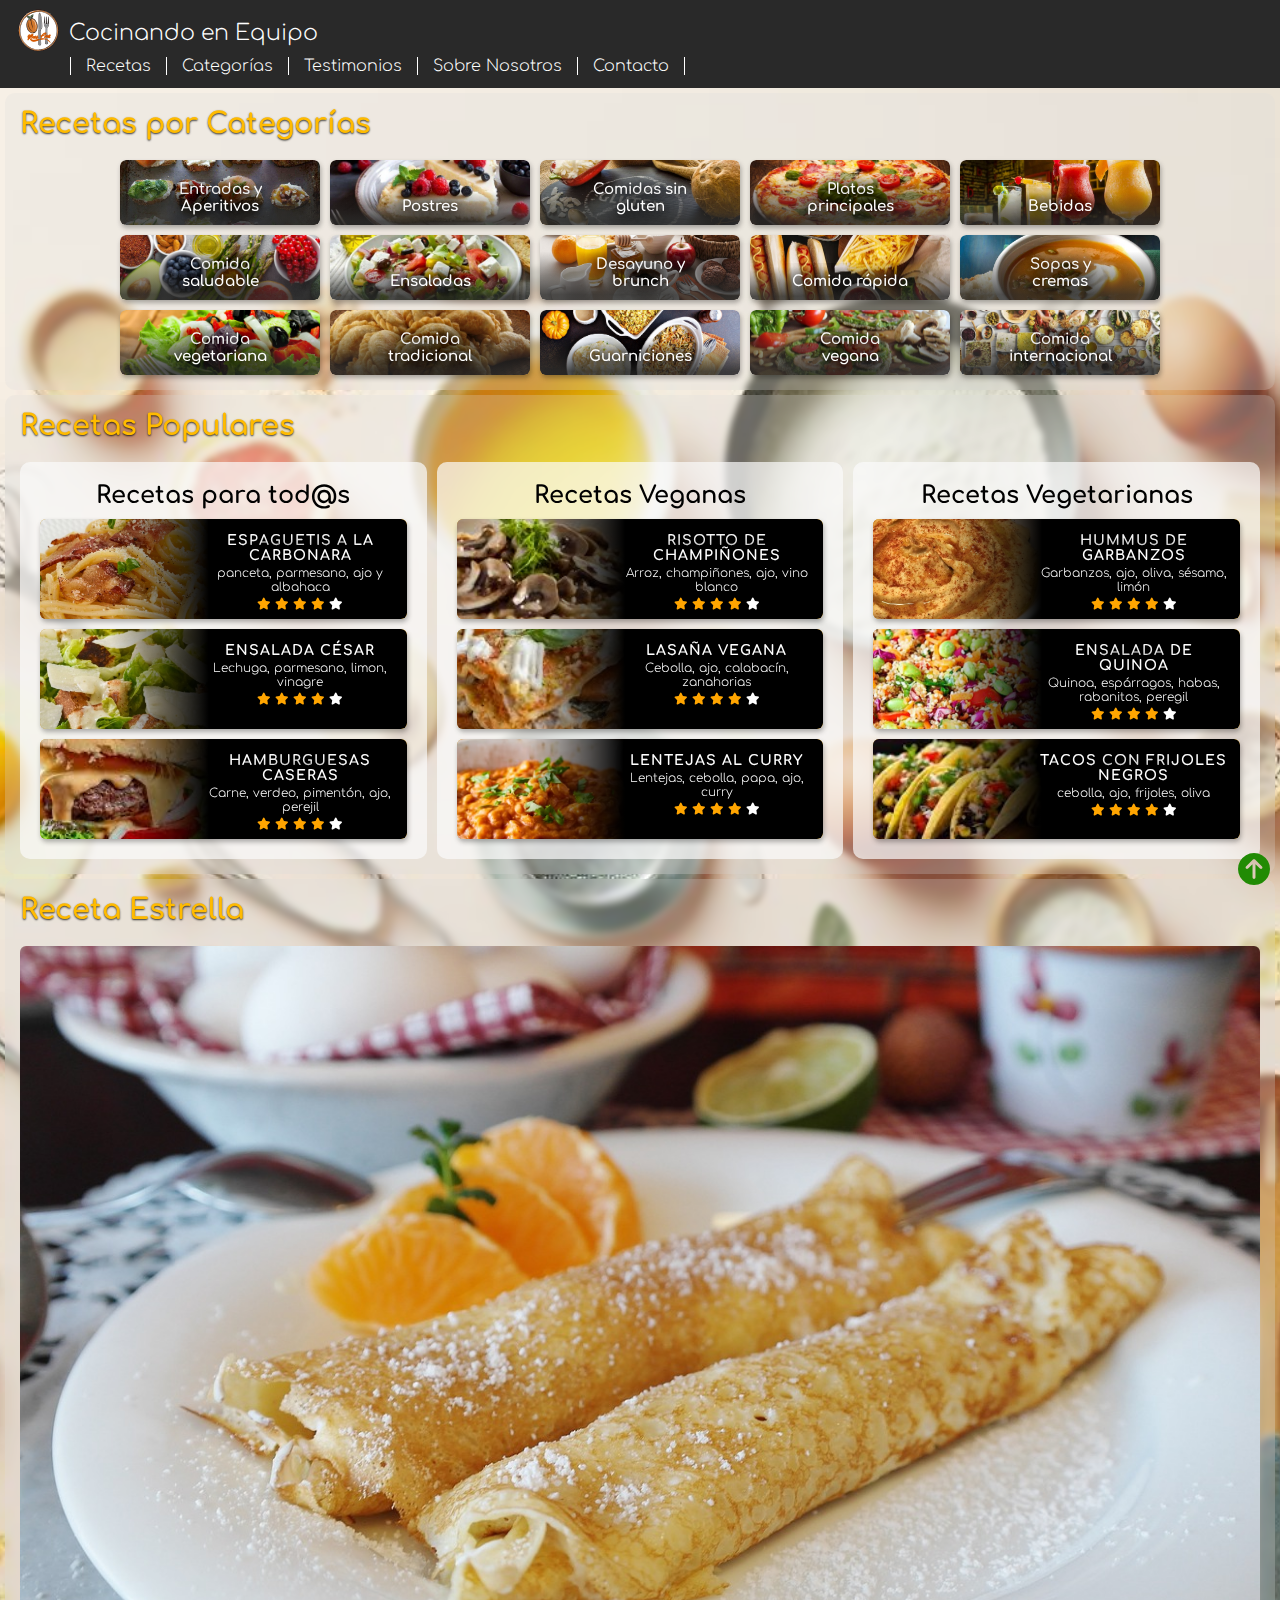
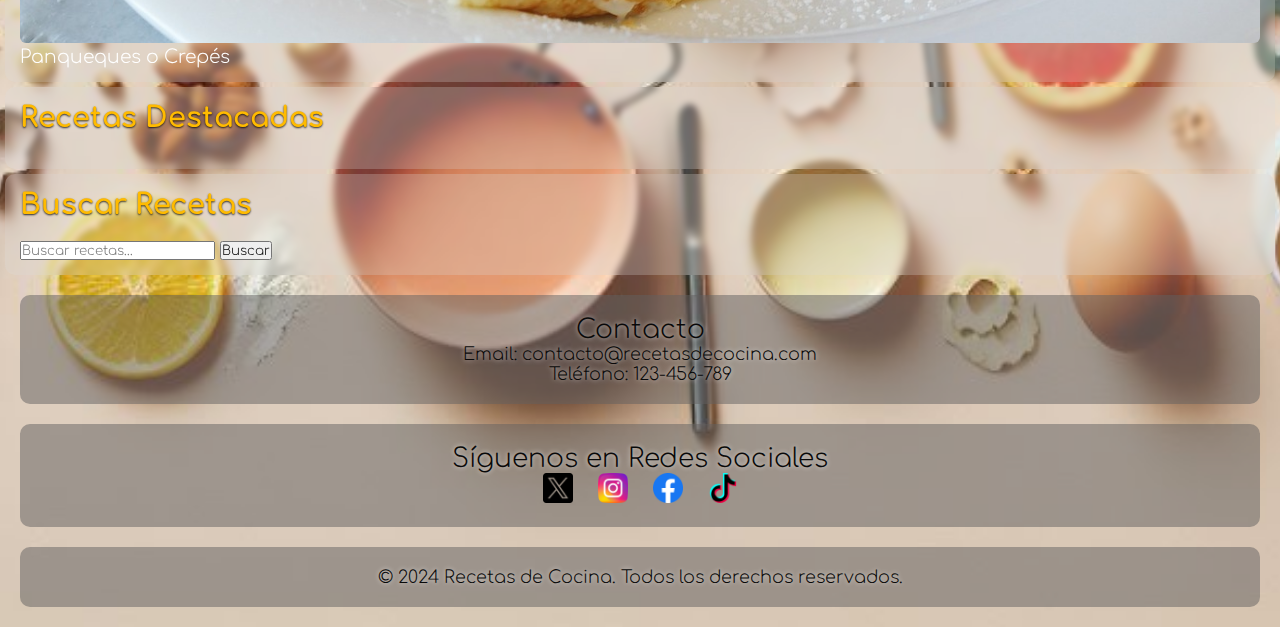
==== index.html @ 2b1ab3b3 "...commit inicial" ====
<!DOCTYPE html>
<html lang="es">
  <head>
    <meta charset="UTF-8" />
    <meta name="viewport" content="width=device-width, initial-scale=1.0" />
    <title>Recetas de Cocina</title>
    <link
      rel="shortcut icon"
      href="static/img/favicon.ico"
      type="image/x-icon"
    />
    <!-- Enlaces a hojas de estilo CSS -->
    <link rel="stylesheet" href="static/css/styles.css" />
    <link
      rel="stylesheet"
      href="https://cdnjs.cloudflare.com/ajax/libs/font-awesome/6.5.1/css/all.min.css"
    />
    <!-- google fonts -->
    <link rel="preconnect" href="https://fonts.googleapis.com" />
    <link rel="preconnect" href="https://fonts.gstatic.com" crossorigin />
    <link
      href="https://fonts.googleapis.com/css2?family=Comfortaa:wght@300..700&display=swap"
      rel="stylesheet"
    />
  </head>

  <body class="estilo-body">
    <div id="subir"></div>
    <header>
      <div class="logo-header">
        <a href="index.html"><img src="static/img/logo00.svg" alt="logo" /></a>
        <h1>Cocinando en Equipo</h1>
      </div>

      <div id="logo-subir">
        <a href="#subir"
          ><i
            class="fa-solid fa-circle-arrow-up fa-beat fa-2xl"
            style="color: #218b04"
          ></i
        ></a>
      </div>

      <nav>
        <input type="checkbox" id="check" />
        <label for="check" class="checkbtn">
          <i class="menu-icon"> <img src="static/img/menu.svg" alt="" /></i>
        </label>
        <ul id="menu-principal">
          <!-- <li><a href="index.html">Inicio</a></li> -->
          <li><a href="index.html#recetas">Recetas</a></li>
          <li><a href="index.html#categorias">Categorías</a></li>
          <li><a href="testimonios.html">Testimonios</a></li>
          <li><a href="quienesomos.html">Sobre Nosotros</a></li>
          <li id="borde-lista-derecha"><a href="contacto.html">Contacto</a></li>
        </ul>
      </nav>
    </header>

    <main>
      <!-- RECETAS por Categorias -->
      <section id="categorias" class="container">
        <h2>Recetas por Categorías</h2>
        <div class="tarjetas-cat">
          <a href="#">
            <div class="tarjeta-cat">
              <img src="static/img/categorias/aperitivos.jpg" alt="" />
              <div class="overlay-cat">
                <h3>Entradas y Aperitivos</h3>
              </div>
            </div>
          </a>

          <a href="#">
            <div class="tarjeta-cat">
              <img
                class="imagen-tarjeta"
                src="static/img/categorias/postres.jpg"
                alt=""
              />
              <div class="overlay-cat">
                <h3>Postres</h3>
              </div>
            </div>
          </a>

          <a href="#">
            <div class="tarjeta-cat">
              <img
                class="imagen-tarjeta"
                src="static/img/categorias/sin-gluten.jpg"
                alt=""
              />
              <div class="overlay-cat">
                <h3>Comidas sin gluten</h3>
              </div>
            </div>
          </a>
          <!-- --- -->
          <a href="#">
            <div class="tarjeta-cat">
              <img
                class="imagen-tarjeta"
                src="static/img/categorias/pizzas.jpeg"
                alt=""
              />
              <div class="overlay-cat">
                <h3>Platos principales</h3>
              </div>
            </div>
          </a>

          <a href="#">
            <div class="tarjeta-cat">
              <img
                class="imagen-tarjeta"
                src="static/img/categorias/bebidas.jpg"
                alt=""
              />
              <div class="overlay-cat">
                <h3>Bebidas</h3>
              </div>
            </div>
          </a>

          <a href="#">
            <div class="tarjeta-cat">
              <img
                class="imagen-tarjeta"
                src="static/img/categorias/comida-saludable.jpg"
                alt=""
              />
              <div class="overlay-cat">
                <h3>Comida saludable</h3>
              </div>
            </div>
          </a>
          <!-- --- -->
          <a href="#">
            <div class="tarjeta-cat">
              <img
                class="imagen-tarjeta"
                src="static/img/categorias/ensaladas.jpg"
                alt=""
              />
              <div class="overlay-cat">
                <h3>Ensaladas</h3>
              </div>
            </div>
          </a>

          <a href="#">
            <div class="tarjeta-cat">
              <img
                class="imagen-tarjeta"
                src="static/img/categorias/desayuno.jpg"
                alt=""
              />
              <div class="overlay-cat">
                <h3>Desayuno y brunch</h3>
              </div>
            </div>
          </a>

          <a href="#">
            <div class="tarjeta-cat">
              <img
                class="imagen-tarjeta"
                src="static/img/categorias/comida-rapida.jpg"
                alt=""
              />
              <div class="overlay-cat">
                <h3>Comida rápida</h3>
              </div>
            </div>
          </a>
          <!-- --- -->
          <a href="#">
            <div class="tarjeta-cat">
              <img
                class="imagen-tarjeta"
                src="static/img/categorias/sopas.jpg"
                alt=""
              />
              <div class="overlay-cat">
                <h3>Sopas y cremas</h3>
              </div>
            </div>
          </a>

          <a href="#">
            <div class="tarjeta-cat">
              <img
                class="imagen-tarjeta"
                src="static/img/categorias/comida-vegetariana.jpg"
                alt=""
              />
              <div class="overlay-cat">
                <h3>Comida vegetariana</h3>
              </div>
            </div>
          </a>

          <a href="#">
            <div class="tarjeta-cat">
              <img
                class="imagen-tarjeta"
                src="static/img/categorias/comida-tradicional.jpg"
                alt=""
              />
              <div class="overlay-cat">
                <h3>Comida tradicional</h3>
              </div>
            </div>
          </a>
          <!-- --- -->
          <a href="#">
            <div class="tarjeta-cat">
              <img
                class="imagen-tarjeta"
                src="static/img/categorias/guarniciones.jpg"
                alt=""
              />
              <div class="overlay-cat">
                <h3>Guarniciones</h3>
              </div>
            </div>
          </a>

          <a href="#">
            <div class="tarjeta-cat">
              <img
                class="imagen-tarjeta"
                src="static/img/categorias/comida-vegana.jpg"
                alt=""
              />
              <div class="overlay-cat">
                <h3>Comida vegana</h3>
              </div>
            </div>
          </a>

          <a href="#">
            <div class="tarjeta-cat">
              <img
                class="imagen-tarjeta"
                src="static/img/categorias/comida-internacional.jpg"
                alt=""
              />
              <div class="overlay-cat">
                <h3>Comida internacional</h3>
              </div>
            </div>
          </a>
          <!-- --- -->
        </div>
      </section>

      <!-- RECETAS Populares -->
      <section id="populares" class="container">
        <h2>Recetas Populares</h2>
        <div class="tarjetas-pop">
          <div class="columna-pop">
            <div class="titulo-pop">Recetas para tod@s</div>
            <div class="tarjeta-pop">
              <a href="#">
                <img src="static/img/populares/carbonara.jpg" alt="" />
                <div class="overlay-pop">
                  <h3>Espaguetis a la carbonara</h3>
                  <p>panceta, parmesano, ajo y albahaca</p>
                  <div>
                    <span class="fa fa-star checked"></span>
                    <span class="fa fa-star checked"></span>
                    <span class="fa fa-star checked"></span>
                    <span class="fa fa-star checked"></span>
                    <span class="fa fa-star"></span>
                  </div>
                </div>
              </a>
            </div>
            <div class="tarjeta-pop">
              <a href="#">
                <img src="static/img/populares/ensalada-cesar.jpg" alt="" />
                <div class="overlay-pop">
                  <h3>Ensalada César</h3>
                  <p>Lechuga, parmesano, limon, vinagre</p>
                  <div>
                    <span class="fa fa-star checked"></span>
                    <span class="fa fa-star checked"></span>
                    <span class="fa fa-star checked"></span>
                    <span class="fa fa-star checked"></span>
                    <span class="fa fa-star"></span>
                  </div>
                </div>
              </a>
            </div>
            <div class="tarjeta-pop">
              <a href="#">
                <img src="static/img/populares/hamburguesa-casera.jpg" alt="" />
                <div class="overlay-pop">
                  <h3>Hamburguesas caseras</h3>
                  <p>Carne, verdeo, pimentón, ajo, perejil</p>
                  <div>
                    <span class="fa fa-star checked"></span>
                    <span class="fa fa-star checked"></span>
                    <span class="fa fa-star checked"></span>
                    <span class="fa fa-star checked"></span>
                    <span class="fa fa-star"></span>
                  </div>
                </div>
              </a>
            </div>
          </div>
          <div class="columna-pop">
            <div class="titulo-pop">Recetas Veganas</div>
            <div class="tarjeta-pop">
              <a href="#">
                <img src="static/img/populares/rissoto.jpg" alt="" />
                <div class="overlay-pop">
                  <h3>Risotto de Champiñones</h3>
                  <p>Arroz, champiñones, ajo, vino blanco</p>
                  <div>
                    <span class="fa fa-star checked"></span>
                    <span class="fa fa-star checked"></span>
                    <span class="fa fa-star checked"></span>
                    <span class="fa fa-star checked"></span>
                    <span class="fa fa-star"></span>
                  </div>
                </div>
              </a>
            </div>
            <div class="tarjeta-pop">
              <a href="#">
                <img src="static/img/populares/lasagna.jpg" alt="" />
                <div class="overlay-pop">
                  <h3>Lasaña Vegana</h3>
                  <p>Cebolla, ajo, calabacín, zanahorias</p>
                  <div>
                    <span class="fa fa-star checked"></span>
                    <span class="fa fa-star checked"></span>
                    <span class="fa fa-star checked"></span>
                    <span class="fa fa-star checked"></span>
                    <span class="fa fa-star"></span>
                  </div>
                </div>
              </a>
            </div>
            <div class="tarjeta-pop">
              <a href="#">
                <img src="static/img/populares/curry.avif" alt="" />
                <div class="overlay-pop">
                  <h3>Lentejas al Curry</h3>
                  <p>Lentejas, cebolla, papa, ajo, curry</p>
                  <div>
                    <span class="fa fa-star checked"></span>
                    <span class="fa fa-star checked"></span>
                    <span class="fa fa-star checked"></span>
                    <span class="fa fa-star checked"></span>
                    <span class="fa fa-star"></span>
                  </div>
                </div>
              </a>
            </div>
          </div>

          <div class="columna-pop">
            <div class="titulo-pop">Recetas Vegetarianas</div>
            <div class="tarjeta-pop">
              <a href="#">
                <img src="static/img/populares/hummus.jpg" alt="" />
                <div class="overlay-pop">
                  <h3>Hummus de garbanzos</h3>
                  <p>Garbanzos, ajo, oliva, sésamo, limón</p>
                  <div>
                    <span class="fa fa-star checked"></span>
                    <span class="fa fa-star checked"></span>
                    <span class="fa fa-star checked"></span>
                    <span class="fa fa-star checked"></span>
                    <span class="fa fa-star"></span>
                  </div>
                </div>
              </a>
            </div>
            <div class="tarjeta-pop">
              <a href="#">
                <img src="static/img/populares/ensalada-quinoa.jpg" alt="" />
                <div class="overlay-pop">
                  <h3>Ensalada de Quinoa</h3>
                  <p>Quinoa, espárragos, habas, rabanitos, peregil</p>
                  <div>
                    <span class="fa fa-star checked"></span>
                    <span class="fa fa-star checked"></span>
                    <span class="fa fa-star checked"></span>
                    <span class="fa fa-star checked"></span>
                    <span class="fa fa-star"></span>
                  </div>
                </div>
              </a>
            </div>
            <div class="tarjeta-pop">
              <a href="#">
                <img src="static/img/populares/tacos.jpg" alt="" />
                <div class="overlay-pop">
                  <h3>Tacos con frijoles negros</h3>
                  <p>cebolla, ajo, frijoles, oliva</p>
                  <div>
                    <span class="fa fa-star checked"></span>
                    <span class="fa fa-star checked"></span>
                    <span class="fa fa-star checked"></span>
                    <span class="fa fa-star checked"></span>
                    <span class="fa fa-star"></span>
                  </div>
                </div>
              </a>
            </div>
          </div>
        </div>
      </section>

      <!-- RECETA Estrella -->
      <section id="estrella" class="container">
        <h2>Receta Estrella</h2>
        <div id="receta-estrella">
          <a href="descripcion-recetas/Receta-estrella.html">
            <div class="tarjeta-est">
              <img src="static/img/estrella/panqueques.jpg" alt="" />
              <div class="overlay">
                <h3 class="texto-tarjeta">Panqueques o Crepés</h3>
              </div>
            </div>
          </a>
          <!-- Aquí va la receta estrella -->
        </div>
      </section>

      <!-- RECETA Destacada -->
      <section id="destacadas" class="container">
        <h2>Recetas Destacadas</h2>
        <div id="recetas-destacadas">
          <!-- Aquí irían las recetas destacadas -->
        </div>
      </section>

      <!-- Buscador -->
      <section id="buscar-recetas" class="container">
        <!-- <section id="buscar-recetas"> -->
        <h2>Buscar Recetas</h2>
        <!-- Formulario de búsqueda -->
        <form action="buscar.php" method="GET" class="buscar-formulario">
          <input type="text" name="q" placeholder="Buscar recetas..." />
          <button type="submit">Buscar</button>
        </form>
      </section>
    </main>

    <footer>
      <section class="grid-footer section-footer">
        <div class="grid-item contacto">
          <h2>Contacto</h2>
          <p>Email: contacto@recetasdecocina.com</p>
          <p>Teléfono: 123-456-789</p>
        </div>

        <div class="grid-item redes-sociales">
          <h2>Síguenos en Redes Sociales</h2>
          <!-- Enlaces a redes sociales -->
          <a href="#"
            ><img src="static/img/iconSN/twitter.png" alt="Twitter"
          /></a>
          <a href="#"
            ><img src="static/img/iconSN/instagram.png" alt="Instagram"
          /></a>
          <a href="#"
            ><img src="static/img/iconSN/facebook.png" alt="Facebook"
          /></a>
          <a href="#"
            ><img src="static/img/iconSN/tik-tok.png" alt="TikTok"
          /></a>
        </div>
        <div class="grid-item derechos">
          <p>&copy; 2024 Recetas de Cocina. Todos los derechos reservados.</p>
        </div>
      </section>
    </footer>
  </body>
</html>
---- static/css/styles.css ----
/* Definicion de colores comunes */
:root {
  --primary-color: #000000;
  --secondary-color: #ffffff;
  --bg-color: #3b3b3b;
  --header-bg: #292929;
  --footer-bg: #e7a412;
  --menu-bg: #d39613;
  --menu-bg2: #cc992c;

  --third-color: #db4648;
  --third-bis-color: #db4648f2;
  --bg-input-color: #4f31572c;

  --tarjeta-radius: 6px;
}

/* Valores por defecto */
* {
  margin: 0;
  padding: 0;
  box-sizing: border-box;
  text-decoration: none;
  text-decoration: none;
  list-style-type: none;
  list-style: none;

  font-family: "Comfortaa", sans-serif;
  font-optical-sizing: auto;
  font-weight: 200;
  font-style: normal;
}

/* Estilos generales */
.estilo-body {
  /* font-family: Arial, sans-serif; */
  background-image: url("../img/fondo1.jpg");
  /* Ruta a tu imagen de fondo */
  background-position: center;
  /* Centra la imagen */
  background-repeat: no-repeat;
  /* Evita que la imagen se repita */
  background-size: cover;
  /* Ajusta la imagen al tamaño de la ventana del navegador */
}

/* #subir {
  z-index: -999;
  height: 10px;
} */

/* ---------- Header ---------- */
header {
  z-index: 999;
  position: sticky;
  top: 0;
  color: var(--secondary-color);
  background-color: var(--header-bg);
  /* display: flex; */
  justify-content: space-between;
  align-items: center;
  padding: 0.5rem 1rem;
}

#logo-subir a i {
  position: fixed;
  bottom: 30px;
  right: 10px;
  color: #647061;
}

header h1 {
  /* font-size: 3vw; */
  font-size: min(max(16px, 4vw), 22px);
}
/* contenedor de logo */
.logo-header {
  display: flex;
  align-items: center;
}

/* imagen de logo */
.logo-header img {
  width: 45px;
  margin-right: 8px;
}

#logo-subir {
  display: flex;
  justify-content: right;
  z-index: 99;
  position: fixed;
  /* top, left, right, están puestos acá para que funcione el flexbox con fixed */
  top: 35px;
  left: 0;
  right: 40px;
}

/* ---------- Menu ---------- */
/* lista de menu */
nav ul {
  display: flex;
  align-items: center;
  margin-left: 3.4rem;
  margin-bottom: 0.3rem;
}

/* elementos de menu */
nav li {
  color: var(--secondary-color);
  padding: 0 15px;
  border-left: 1px solid var(--secondary-color);
}

nav li:last-child {
  border-right: 1px solid var(--secondary-color);
}

nav li:hover {
  background-color: var(--menu-bg2);
}

/* links de menu */
nav a {
  text-transform: capitalize;
  color: var(--secondary-color);
}

/* icono de menu */
.menu-icon img {
  width: 35px;
}

/* icono hamburguesa oculto por defecto */
.menu-icon,
#check {
  display: none;
}

/* --------------- container --------------- */
.container {
  background-color: rgba(220, 220, 220, 0.26);
  /* background-color: rgba(184, 47, 47, 0.6); */
  margin: 5px 5px 0px;
  padding: 15px 15px;
  border-radius: 10px;
  backdrop-filter: blur(3px);
}

.container h2 {
  color: rgb(255, 187, 0);
  font-weight: 700;
  font-size: 1.8rem;
  text-shadow: 0 1px 2px rgba(0, 0, 0, 0.8);
  padding-bottom: 20px;
}

/* --------------- Categorias --------------- */
.tarjetas-cat {
  display: flex;
  flex-wrap: wrap;
  justify-content: space-around;
  justify-content: center;
  color: #ffffff;
  gap: 10px;
}

.tarjetas-cat a {
  color: #ffffff;
}

.tarjeta-cat {
  width: 200px;
  height: 65px;
  border-radius: var(--tarjeta-radius);
  position: relative;
  overflow: hidden;
  box-shadow: 1px 3px 5px rgba(0, 0, 0, 0.3);
}

.tarjeta-cat:hover img {
  transform: scale(1.1);
}

.tarjeta-cat img {
  width: 220%;
  height: auto;
  max-width: 100%;
  max-height: 100%;
  scale: 1;
  border-radius: var(--tarjeta-radius);
  object-fit: cover;
  transition: all 0.3s;
}

.overlay-cat {
  width: 100%;
  opacity: 1;
  background: linear-gradient(transparent 10%, rgba(43, 43, 42, 0.822) 90%);
  border-radius: var(--tarjeta-radius);
  position: absolute;
  left: 0;
  bottom: 0px;
  overflow: hidden;
  display: flex;
  align-items: center;
  justify-content: center;
  flex-direction: column;
  padding: 10px 40px;
  text-align: center;
}

.overlay-cat h3 {
  font-weight: 600;
  font-size: 15px;
  text-shadow: 0 0 10px #000, 0 0 15px #000, /* 0 0 20px #000, */ 0 0 25px #000;
}

/* -------- Tarjetas de Recetas Populares-------- */
.tarjetas-pop {
  display: grid;
  grid-template-columns: repeat(auto-fill, minmax(360px, 1fr));
  color: #ffffff;
  gap: 10px;
}

.tarjetas-pop a {
  color: #ffffff;
}

.columna-pop {
  width: 100%;
  background-color: #ffffff99;
  border-radius: 10px;
  padding: 20px;
  display: flex;
  align-items: center;
  justify-content: flex-start;
  flex-direction: column;
  gap: 10px;
  backdrop-filter: blur(7px);
}

.titulo-pop {
  font-size: 1.5rem;
  font-weight: 900;
  color: #000;
}

.tarjeta-pop {
  background-color: #cc992c;
  width: 100%;
  height: 100px;
  border-radius: var(--tarjeta-radius);
  position: relative;
  overflow: hidden;
  box-shadow: 1px 3px 5px rgba(0, 0, 0, 0.3);
}

.tarjeta-pop:hover img {
  transform: scale(1.1);
}

.tarjeta-pop img {
  margin-left: -30%;
  width: 220%;
  height: auto;
  max-width: 100%;
  max-height: 100%;
  scale: 1;
  border-radius: var(--tarjeta-radius);
  object-fit: cover;
  transition: all 0.3s;
}

.overlay-pop .checked {
  color: orange;
}

.overlay-pop {
  height: 100%;
  width: 90%;
  background: linear-gradient(90deg, transparent 10%, rgb(0, 0, 0) 40%);
  border-radius: var(--tarjeta-radius);
  position: absolute;
  right: 0;
  bottom: 0px;
  overflow: hidden;
  display: flex;
  align-items: center;
  justify-content: flex-start;
  flex-direction: column;
  padding: 4% 3% 1% 35%;
  text-align: center;
  font-size: 12px;
  gap: 3px;
}

.overlay-pop h3 {
  text-transform: uppercase;
  font-weight: 700;
  font-size: 14px;
  letter-spacing: 1px;
  text-shadow: 0 0 10px #000, 0 0 15px #000, /* 0 0 20px #000, */ 0 0 25px #000;
}

/* ---------- Receta estrella ----------- */
.tarjeta-est img {
  /* margin-left: -30%; */
  /* width: 250px; */
  width: 220%;
  /* height: 200px; */
  height: auto;
  max-width: 100%;
  /* Evita que la imagen se extienda más allá de su tamaño original */
  max-height: 100%;
  /* Evita que la imagen se extienda más allá de su tamaño original */
  /* scale: 1.3; */
  border-radius: var(--tarjeta-radius);
  object-fit: cover;
  transition: all 0.3s;
}

/* ------------------------------ */

main {
  padding: 0px;
}

main h2 {
  color: yellow;
  /* Relleno amarillo */
  text-shadow: -1px -1px 0 black, 1px -1px 0 black, -1px 1px 0 black,
    1px 1px 0 black;
  /* Contorno negro */
}

.recetas-categorias ul li a:hover {
  background-color: #fbb6b6;
  /* Fondo rosado claro al pasar el mouse */
  color: #646363;
  /* Color de texto gris oscuro al pasar el mouse */
}

/* FOOTER CON GRID E ICONOS SN */
footer {
  color: #333;
  /* Color de texto */
  padding: 20px;
  text-align: center;
  font-family: "Roboto", sans-serif;
  /* Fuente Roboto */
}
/* Footer con CSS Grid */
footer {
  color: #333;
  padding: 20px;
  text-align: center;
  font-family: "Roboto", sans-serif;
  /* Fuente Roboto */
  display: grid;
  grid-template-columns: repeat(12, 1fr);
  /* 12 columnas de tamaño igual */
  gap: 20px;
  /* Espacio entre las secciones */
}
/* Estilos para las secciones del footer */
.section-footer {
  grid-column: 1 / -1;
  /* Ocupa todas las columnas disponibles */
  display: grid;
  grid-template-columns: 1fr;
  gap: 20px;
  /* Espacio entre las secciones */
}

.contacto,
.redes-sociales,
.derechos {
  padding: 20px;
  border-radius: 10px;
  background-color: rgba(97, 95, 95, 0.5);
  /* Fondo gris semi-transparente */
  color: white;
  /* Color del texto blanco */
  text-shadow: 0 0 5px rgba(255, 255, 255, 0.7);
  /* Efecto de brillo */
}

.contacto h2,
.redes-sociales h2,
.derechos h2 {
  margin-top: 0;
  /* Eliminar margen superior */
}

.contacto,
.redes-sociales,
.derechos {
  font-size: 1.1em;
  /* Ajusta el tamaño del texto según tus preferencias */
  color: rgb(9, 9, 9);
  /* Color del texto blanco */
  font-weight: bold;
}

.redes-sociales a {
  display: inline-block;
  margin: 0 5px;
  /* Espacio entre enlaces */
  color: #020202;
}

.redes-sociales a:hover {
  color: #ef3311;
  /* Cambiar color al pasar el mouse */
}
/* Redefinir el tamaño de los iconos de redes sociales */
.redes-sociales a img {
  width: 30px; /* Ajusta el ancho de los iconos */
  height: auto; /* Mantiene la proporción de aspecto */
}

/* Centrar los iconos de redes sociales */
.redes-sociales {
  justify-content: center; /* Centra horizontalmente */
}

/* Eliminar el espacio entre los iconos de redes sociales */
.redes-sociales a {
  margin: 0 10px; /* Reduce el espacio horizontal entre los iconos */
}

#sobre-nosotros,
#contacto,
#redes-sociales {
  padding: 20px;
  margin-bottom: 20px;
  border-radius: 10px;
  /* Bordes redondeados */
  background-color: rgba(97, 95, 95, 0.5);
  /* Fondo gris semi-transparente */
  color: white;
  /* Color del texto blanco */
  text-shadow: 0 0 5px rgba(255, 255, 255, 0.7);
  /* Efecto de brillo */
}

#sobre-nosotros h2,
#contacto h2,
#redes-sociales h2 {
  margin-top: 0;
  /* Eliminar margen superior */
}

#sobre-nosotros {
  font-size: 1.1em;
  /* Ajusta el tamaño del texto según tus preferencias */
  color: rgb(9, 9, 9);
  /* Color del texto blanco */
  font-weight: bold;
}

#redes-sociales a {
  display: inline-block;
  margin: 0 5px;
  /* Espacio entre enlaces */
  color: #020202;
}

#redes-sociales a:hover {
  color: #ef3311;
  /* Cambiar color al pasar el mouse */
}

#derechos {
  font-size: 0.9em;
  /* Ajusta el tamaño del texto según tus preferencias */
  color: rgb(14, 13, 7);
  /* Color del texto blanco */
  font-weight: bold;
  font-family: "Nunito", sans-serif;
  /* Usando Nunito como la fuente principal */
}

/* Estilos CSS para la galería de testimonios */
.testimonial {
  display: flex;
  align-items: center;
  margin-bottom: 20px;
}

.testimonial img {
  width: 130px;
  height: 130px;
  border-radius: 50%;
  margin-right: 20px;
  border: 2px solid black;
  /* Añade un borde negro fino */
}

.testimonial p {
  font-size: 16px;
  line-height: 1.5;
  max-width: 400px;
  /* Ancho máximo del párrafo */
  margin: 0;
  /* Eliminar los márgenes predeterminados */
  padding: 10px;
  /* Agregar espacio interno */
  background-color: #f9f9f9;
  /* Color de fondo para resaltar */
  border-radius: 10px;
  /* Bordes redondeados */
}

/* Estilos para el formulario de contacto con clases */
.form-name input[type="text"] {
  position: absolute;
  top: 225px;
  right: 709px;
  width: 350px;
}

.form-email input[type="email"] {
  position: absolute;
  top: 250px;
  right: 709px;
  width: 350px;
}

.form-message textarea {
  /* Corregido a .form-message textarea */
  position: absolute;
  top: 275px;
  right: 709px;
  width: 350px;
}

.form-motivo select {
  position: absolute;
  top: 348px;
  right: 709px;
  width: 350px;
}

.form-button input[type="submit"],
.form-button button[type="button"] {
  background-color: #ffffff;
  /* Fondo blanco */
  border: 1px solid #000000;
  /* Borde negro */
  border-radius: 5px;
  /* Bordes redondeados */
  padding: 10px 20px;
  /* Espaciado interno */
  box-shadow: 2px 2px 5px rgba(0, 0, 0, 0.3);
  /* Sombra para el efecto relieve */
  cursor: pointer;
  /* Cambia el cursor al pasar por encima */
  font-weight: bold;
  /* Texto en negrita */
  color: #000000;
  /* Color del texto */
  transition: all 0.3s ease;
  /* Transición suave */
}

/* Estilos para el hover (cuando el cursor pasa por encima) */
.form-button input[type="submit"]:hover,
.form-button button[type="button"]:hover {
  background-color: #f2f2f2;
  /* Cambia el fondo a un tono más claro */
}

#contactForm {
}

.datos-form {
}

.mensaje-form {
}

.select-form {
}

.check-form {
}

.btn {
}

/* ---------------------------------- */
/* Responsive tablet                  */
/* ---------------------------------- */
@media (max-width: 768px) {
  /* ---------- Header ---------- */
  header {
    /* z-index: 999; */
    /* background-color: var(--header-bg); */
    /* color: var(--primary-color); */
    /* background-color: orange; */
    display: flex;
    justify-content: space-between;
    align-items: center;
    padding: 0.5rem 1rem;
  }

  /* checkbox menu */
  .checkbtn {
    display: block;
  }

  /* icono hamburguesa */
  .menu-icon {
    display: block;
    /* position: fixed; */
    /* top: 20px;
        right: 20px; */
    cursor: pointer;
  }

  /* ---------- Menu ---------- */
  /* contenedor de menu */
  nav ul {
    z-index: 999;
    display: block;
    position: fixed;
    /* top: -50%; */
    left: 100%;
    background: var(--header-bg);
    width: 100%;
    /* height: 100vh; */
    right: 100px;
    margin-left: 0;
  }

  /* elementos de menu */
  nav li:hover {
    background-color: var(--menu-bg2);
  }

  nav li:hover a {
    color: var(--primary-color);
  }

  nav ul li {
    padding: 1.5rem;
    display: flex;
    justify-content: center;
    margin: 0;
    border: 0;
  }

  nav ul li:last-child {
    border: 0;
  }

  /* links de menu */
  nav a {
    color: var(--secondary-color);
  }

  /* transicion de menu */
  #check:checked ~ ul {
    top: 65px;
    left: 0;
    transition: all 0.25s;
  }

  /* ---------- Footer ---------- */
}

/* ---------------------------------- */
/* Responsive Celular                 */
/* ---------------------------------- */
@media (max-width: 480px) {
  /* ---------- Header ---------- */
  header {
    /* z-index: 999; */
    /* background-color: red; */
    /* color: var(--primary-color); */
    display: flex;
    justify-content: space-between;
    align-items: center;
    padding: 0.5rem 1rem;
    /* font-size: 0.8rem; */
  }

  /* checkbox menu */
  .checkbtn {
    display: block;
  }

  /* icono hamburguesa */
  .menu-icon {
    display: block;
    /* position: fixed; */
    /* top: 20px;
        right: 20px; */
    cursor: pointer;
  }

  /* ---------- Menu ---------- */
  /* contenedor de menu */
  nav ul {
    z-index: 999;
    display: block;
    position: fixed;
    /* top: -50%; */
    left: 100%;
    background: var(--header-bg);
    width: 100%;
    /* height: 100vh; */
    right: 100px;
    margin-left: 0;
  }

  /* elementos de menu */
  /* nav li:hover {
    background-color: var(--menu-bg2);
  } */

  nav li:hover a {
    color: var(--primary-color);
  }

  nav ul li {
    padding: 1.5rem;
    display: flex;
    justify-content: center;
    margin: 0;
    border: 0;
  }

  nav ul li:last-child {
    border: 0;
  }

  /* links de menu */
  nav a {
    color: var(--secondary-color);
  }

  /* transicion de menu */
  #check:checked ~ ul {
    top: 65px;
    left: 0;
    transition: all 0.25s;
  }

  .container {
    /* background-color: rgba(220, 220, 220, 0.26); */
    /* background-color: rgba(184, 47, 47, 0.6); */
    background-color: transparent;
    margin: 0px auto 15px;
    padding: 10px 10px;
    backdrop-filter: none;
  }

  /* tarjeta */
  .tarjeta-cat {
    width: 100px;
    height: 65px;
    /* border-radius: 2px; */
    /* border-radius: var(--tarjeta-radius);
  position: relative;
  overflow: hidden;
  box-shadow: 1px 3px 5px rgba(0, 0, 0, 0.3); */
  }
  .overlay-cat h3 {
    font-size: 0.85rem;
  }

  /* ---------- Footer ---------- */
}
/* ---------------------------------------- */

.texto-tarjeta {
  color: #fff !important;
}

.estilo-body-recetas {
  font-family: Arial, sans-serif;
  background-image: url("../img/fondo1.jpg");
  /* Ruta a tu imagen de fondo */
  background-position: center;
  /* Centra la imagen */
  background-repeat: no-repeat;
  /* Evita que la imagen se repita */
  background-size: cover;
  /* Ajusta la imagen al tamaño de la ventana del navegador */
}

#mas-informacion {
  display: flex;
  justify-content: center;
  align-content: center;
}
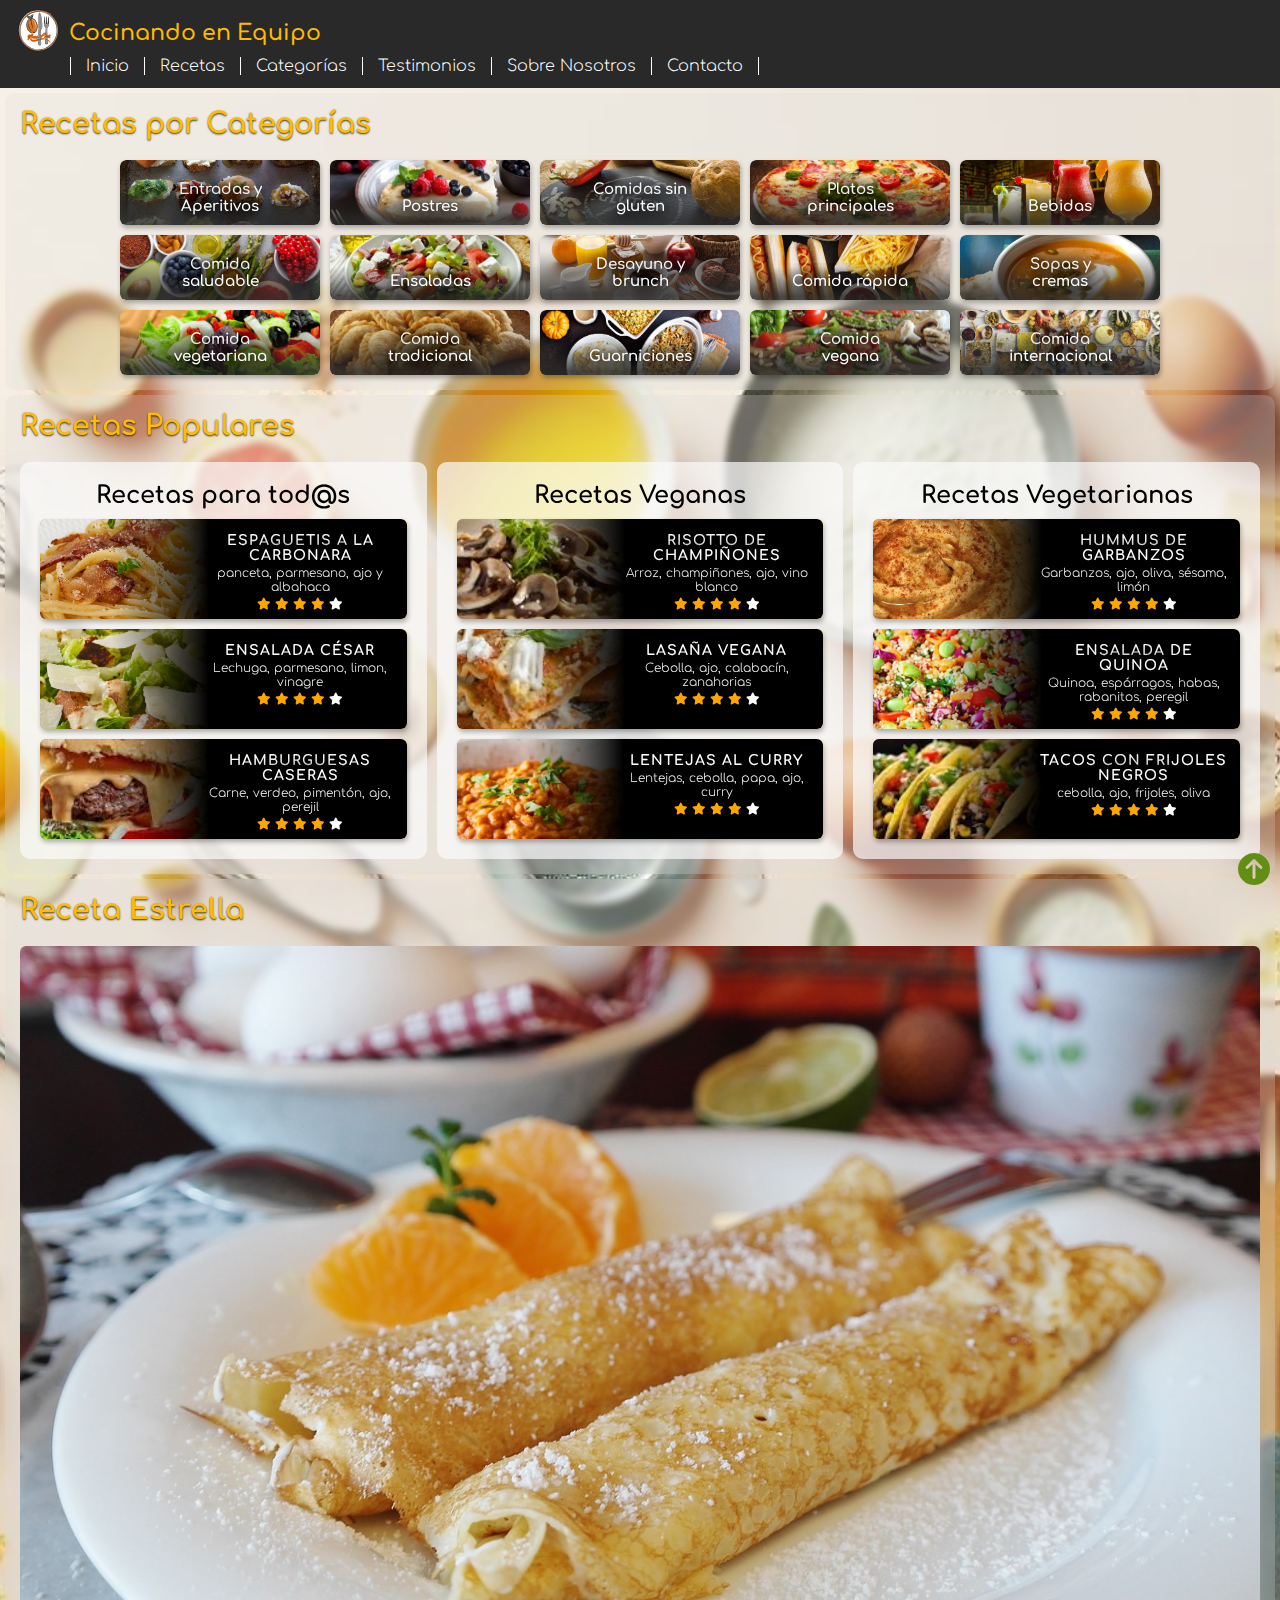
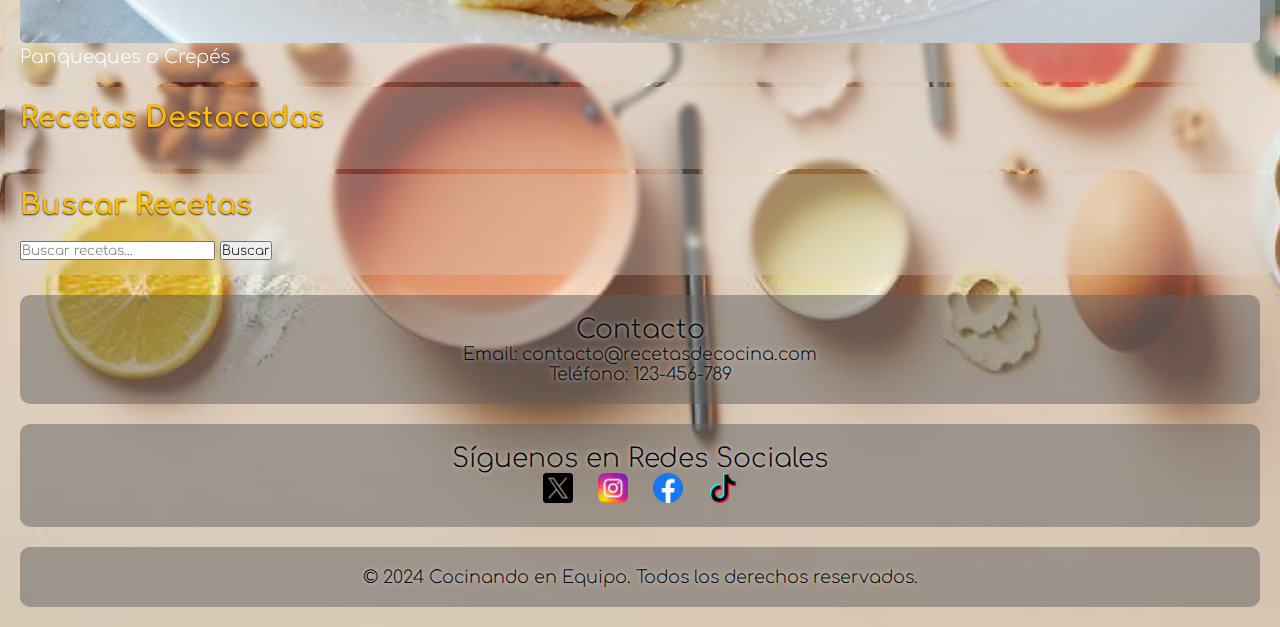
==== commit a2a31046: "ajustar detalles en estilos" ====
--- a/index.html
+++ b/index.html
@@ -34,10 +34,7 @@
 
       <div id="logo-subir">
         <a href="#subir"
-          ><i
-            class="fa-solid fa-circle-arrow-up fa-beat fa-2xl"
-            style="color: #218b04"
-          ></i
+          ><i class="fa-solid fa-circle-arrow-up fa-beat fa-2xl"></i
         ></a>
       </div>
 
@@ -47,7 +44,7 @@
           <i class="menu-icon"> <img src="static/img/menu.svg" alt="" /></i>
         </label>
         <ul id="menu-principal">
-          <!-- <li><a href="index.html">Inicio</a></li> -->
+          <li><a href="index.html">Inicio</a></li>
           <li><a href="index.html#recetas">Recetas</a></li>
           <li><a href="index.html#categorias">Categorías</a></li>
           <li><a href="testimonios.html">Testimonios</a></li>
@@ -70,7 +67,6 @@
               </div>
             </div>
           </a>
-
           <a href="#">
             <div class="tarjeta-cat">
               <img
@@ -83,7 +79,6 @@
               </div>
             </div>
           </a>
-
           <a href="#">
             <div class="tarjeta-cat">
               <img
@@ -96,7 +91,6 @@
               </div>
             </div>
           </a>
-          <!-- --- -->
           <a href="#">
             <div class="tarjeta-cat">
               <img
@@ -109,7 +103,6 @@
               </div>
             </div>
           </a>
-
           <a href="#">
             <div class="tarjeta-cat">
               <img
@@ -122,7 +115,6 @@
               </div>
             </div>
           </a>
-
           <a href="#">
             <div class="tarjeta-cat">
               <img
@@ -135,7 +127,6 @@
               </div>
             </div>
           </a>
-          <!-- --- -->
           <a href="#">
             <div class="tarjeta-cat">
               <img
@@ -148,7 +139,6 @@
               </div>
             </div>
           </a>
-
           <a href="#">
             <div class="tarjeta-cat">
               <img
@@ -161,7 +151,6 @@
               </div>
             </div>
           </a>
-
           <a href="#">
             <div class="tarjeta-cat">
               <img
@@ -174,7 +163,6 @@
               </div>
             </div>
           </a>
-          <!-- --- -->
           <a href="#">
             <div class="tarjeta-cat">
               <img
@@ -187,7 +175,6 @@
               </div>
             </div>
           </a>
-
           <a href="#">
             <div class="tarjeta-cat">
               <img
@@ -200,7 +187,6 @@
               </div>
             </div>
           </a>
-
           <a href="#">
             <div class="tarjeta-cat">
               <img
@@ -213,7 +199,6 @@
               </div>
             </div>
           </a>
-          <!-- --- -->
           <a href="#">
             <div class="tarjeta-cat">
               <img
@@ -226,7 +211,6 @@
               </div>
             </div>
           </a>
-
           <a href="#">
             <div class="tarjeta-cat">
               <img
@@ -239,7 +223,6 @@
               </div>
             </div>
           </a>
-
           <a href="#">
             <div class="tarjeta-cat">
               <img
@@ -252,7 +235,6 @@
               </div>
             </div>
           </a>
-          <!-- --- -->
         </div>
       </section>
 
@@ -478,7 +460,7 @@
           /></a>
         </div>
         <div class="grid-item derechos">
-          <p>&copy; 2024 Recetas de Cocina. Todos los derechos reservados.</p>
+          <p>&copy; 2024 Cocinando en Equipo. Todos los derechos reservados.</p>
         </div>
       </section>
     </footer>
--- a/static/css/styles.css
+++ b/static/css/styles.css
@@ -5,8 +5,12 @@
   --bg-color: #3b3b3b;
   --header-bg: #292929;
   --footer-bg: #e7a412;
-  --menu-bg: #d39613;
-  --menu-bg2: #cc992c;
+  --menu-bg: #b1801e;
+  --menu-bg2: #615f5b;
+  --heading1: #ffbb00;
+  --heading2: #f8e8bb;
+  --text1: #fcfcfc;
+  --text2: #111;
 
   --third-color: #db4648;
   --third-bis-color: #db4648f2;
@@ -66,11 +70,12 @@
   position: fixed;
   bottom: 30px;
   right: 10px;
-  color: #647061;
+  color: #608f14;
 }
 
 header h1 {
-  /* font-size: 3vw; */
+  color: var(--heading1);
+  font-weight: 600;
   font-size: min(max(16px, 4vw), 22px);
 }
 /* contenedor de logo */
@@ -147,8 +152,12 @@
   backdrop-filter: blur(3px);
 }
 
+.container p {
+  color: var(--text2);
+}
+
 .container h2 {
-  color: rgb(255, 187, 0);
+  color: var(--heading1);
   font-weight: 700;
   font-size: 1.8rem;
   text-shadow: 0 1px 2px rgba(0, 0, 0, 0.8);
@@ -219,7 +228,7 @@
 /* -------- Tarjetas de Recetas Populares-------- */
 .tarjetas-pop {
   display: grid;
-  grid-template-columns: repeat(auto-fill, minmax(360px, 1fr));
+  grid-template-columns: repeat(auto-fit, minmax(360px, 1fr));
   color: #ffffff;
   gap: 10px;
 }
@@ -255,6 +264,10 @@
   position: relative;
   overflow: hidden;
   box-shadow: 1px 3px 5px rgba(0, 0, 0, 0.3);
+}
+
+.tarjeta-pop p{
+  color: var(--text1);
 }
 
 .tarjeta-pop:hover img {
@@ -320,7 +333,6 @@
   object-fit: cover;
   transition: all 0.3s;
 }
-
 /* ------------------------------ */
 
 main {
@@ -431,7 +443,36 @@
   margin: 0 10px; /* Reduce el espacio horizontal entre los iconos */
 }
 
-#sobre-nosotros,
+/* -------------- Sobre nosotros -------------- */
+.tarjetas-equipo {
+  display: grid;
+  grid-template-columns: repeat(auto-fit, minmax(220px, 1fr));
+  gap: 10px;
+}
+
+.tarjeta-equipo {
+  display: flex;
+  flex-direction: column;
+  align-items: center;
+  justify-content: space-between;
+  text-align: center;
+  color: var(--heading1);
+  background-color: #222222;
+  border-radius: 15px;
+  box-shadow: 1px 3px 5px rgba(0, 0, 0, 0.3);
+  padding: 15px;
+  gap: 5px;
+}
+
+.tarjeta-equipo img {
+  border-radius: 7px;
+}
+
+.tarjeta-equipo p {
+  color: var(--text1);
+}
+/* -------------------------------------------- */
+
 #contacto,
 #redes-sociales {
   padding: 20px;
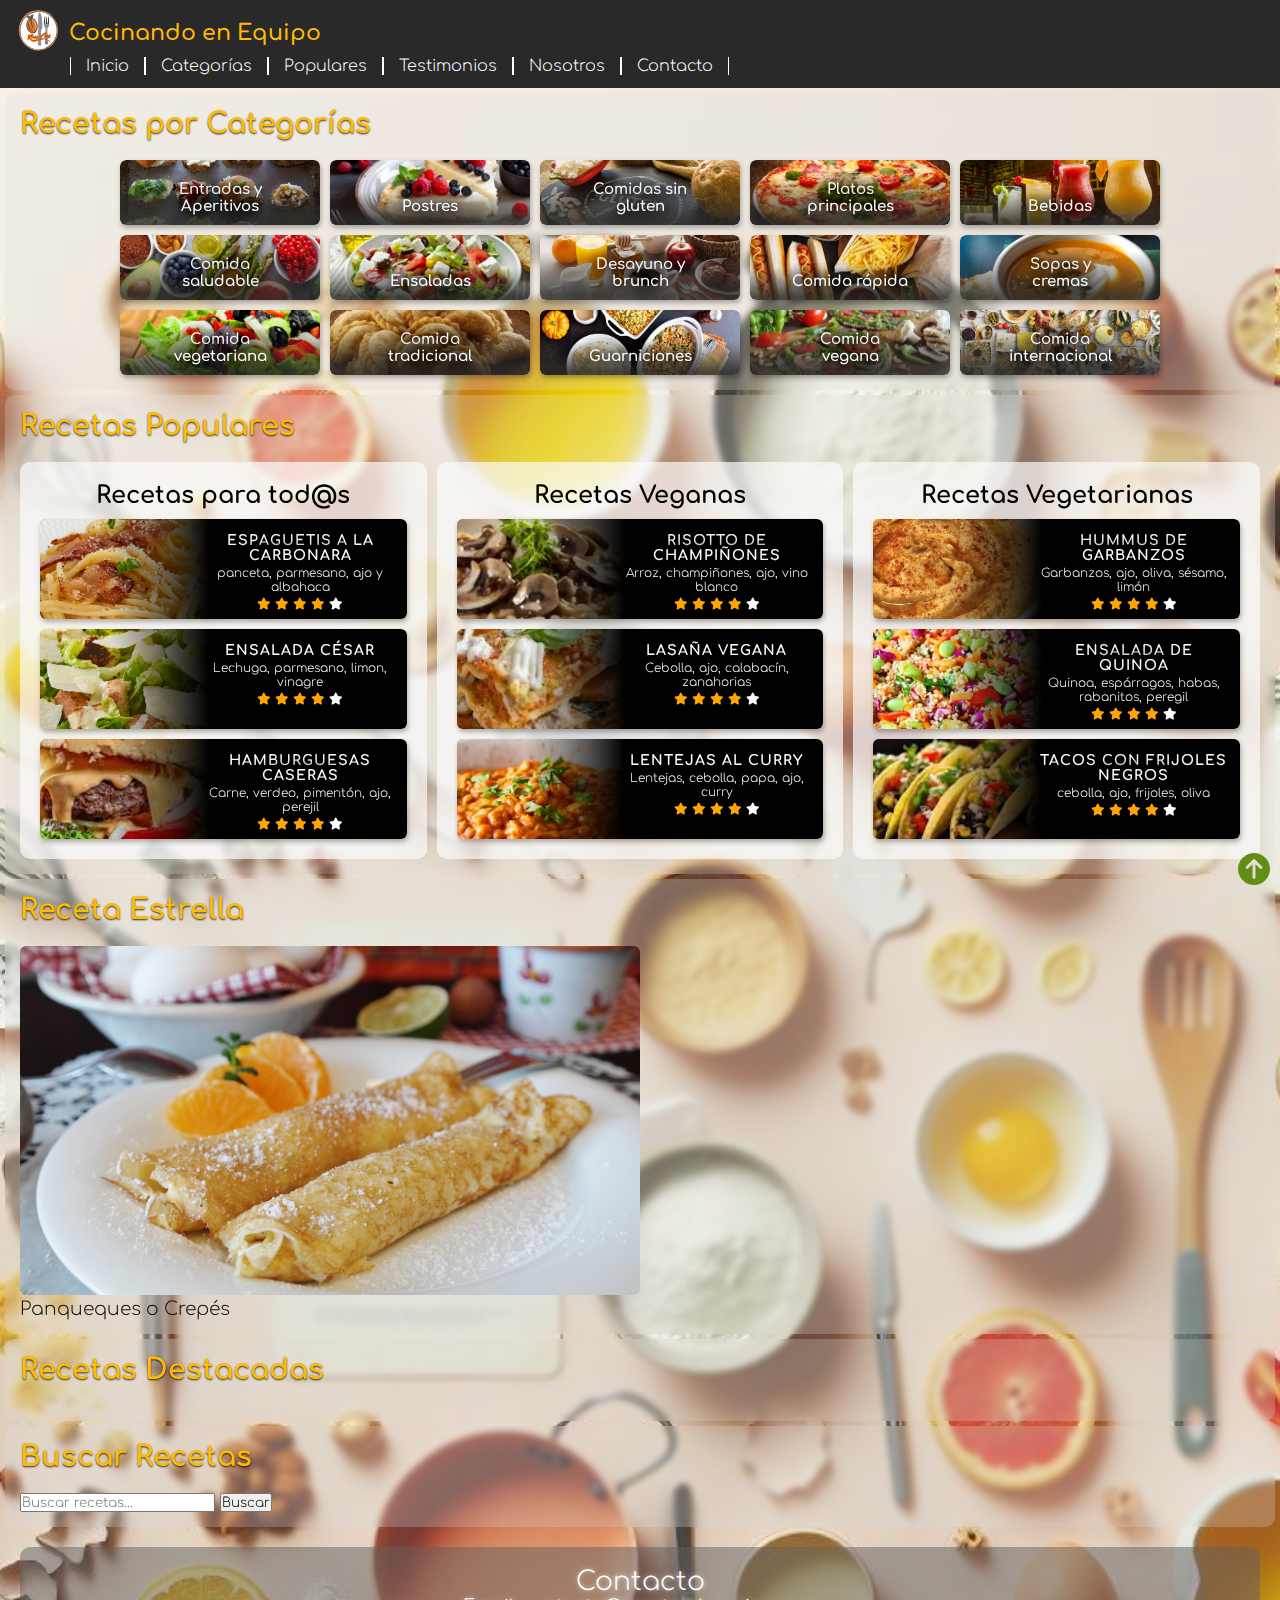
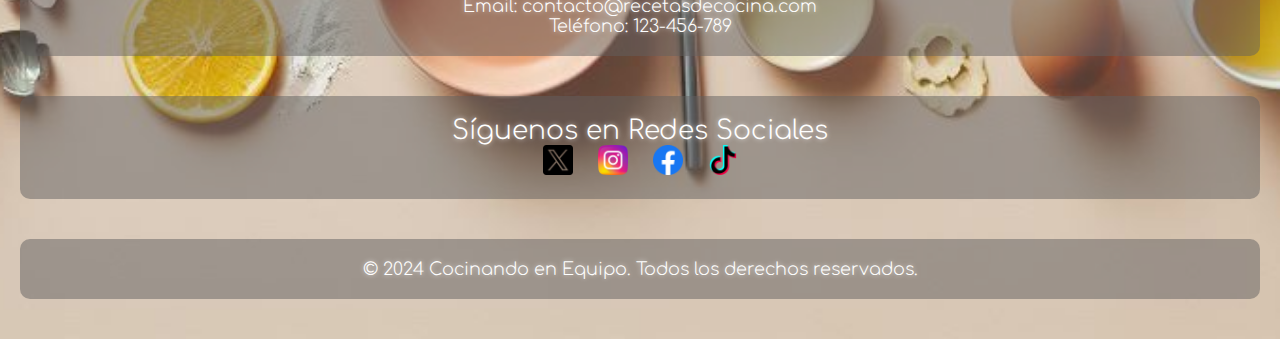
==== commit 8427ef65: "corregir estilos y elementos varios" ====
--- a/index.html
+++ b/index.html
@@ -44,12 +44,12 @@
           <i class="menu-icon"> <img src="static/img/menu.svg" alt="" /></i>
         </label>
         <ul id="menu-principal">
-          <li><a href="index.html">Inicio</a></li>
-          <li><a href="index.html#recetas">Recetas</a></li>
-          <li><a href="index.html#categorias">Categorías</a></li>
-          <li><a href="testimonios.html">Testimonios</a></li>
-          <li><a href="quienesomos.html">Sobre Nosotros</a></li>
-          <li id="borde-lista-derecha"><a href="contacto.html">Contacto</a></li>
+          <a href="index.html"><li>Inicio</li></a>
+          <a href="index.html#categorias"><li>Categorías</li></a>
+          <a href="index.html#populares"><li>Populares</li></a>
+          <a href="testimonios.html"><li>Testimonios</li></a>
+          <a href="quienesomos.html"><li>Nosotros</li></a>
+          <a href="contacto.html"><li id="borde-lista-derecha">Contacto</li></a>
         </ul>
       </nav>
     </header>
@@ -425,7 +425,6 @@
 
       <!-- Buscador -->
       <section id="buscar-recetas" class="container">
-        <!-- <section id="buscar-recetas"> -->
         <h2>Buscar Recetas</h2>
         <!-- Formulario de búsqueda -->
         <form action="buscar.php" method="GET" class="buscar-formulario">
--- a/static/css/styles.css
+++ b/static/css/styles.css
@@ -25,9 +25,7 @@
   padding: 0;
   box-sizing: border-box;
   text-decoration: none;
-  text-decoration: none;
   list-style-type: none;
-  list-style: none;
 
   font-family: "Comfortaa", sans-serif;
   font-optical-sizing: auto;
@@ -35,9 +33,12 @@
   font-style: normal;
 }
 
+a {
+  color: var(--text2);
+}
+
 /* Estilos generales */
 .estilo-body {
-  /* font-family: Arial, sans-serif; */
   background-image: url("../img/fondo1.jpg");
   /* Ruta a tu imagen de fondo */
   background-position: center;
@@ -48,10 +49,9 @@
   /* Ajusta la imagen al tamaño de la ventana del navegador */
 }
 
-/* #subir {
+#subir {
   z-index: -999;
-  height: 10px;
-} */
+}
 
 /* ---------- Header ---------- */
 header {
@@ -60,7 +60,6 @@
   top: 0;
   color: var(--secondary-color);
   background-color: var(--header-bg);
-  /* display: flex; */
   justify-content: space-between;
   align-items: center;
   padding: 0.5rem 1rem;
@@ -78,6 +77,7 @@
   font-weight: 600;
   font-size: min(max(16px, 4vw), 22px);
 }
+
 /* contenedor de logo */
 .logo-header {
   display: flex;
@@ -142,10 +142,9 @@
   display: none;
 }
 
-/* --------------- container --------------- */
+/* --------------- Container --------------- */
 .container {
   background-color: rgba(220, 220, 220, 0.26);
-  /* background-color: rgba(184, 47, 47, 0.6); */
   margin: 5px 5px 0px;
   padding: 15px 15px;
   border-radius: 10px;
@@ -222,7 +221,7 @@
 .overlay-cat h3 {
   font-weight: 600;
   font-size: 15px;
-  text-shadow: 0 0 10px #000, 0 0 15px #000, /* 0 0 20px #000, */ 0 0 25px #000;
+  text-shadow: 0 0 10px #000, 0 0 15px #000, 0 0 25px #000;
 }
 
 /* -------- Tarjetas de Recetas Populares-------- */
@@ -266,7 +265,7 @@
   box-shadow: 1px 3px 5px rgba(0, 0, 0, 0.3);
 }
 
-.tarjeta-pop p{
+.tarjeta-pop p {
   color: var(--text1);
 }
 
@@ -319,211 +318,19 @@
 
 /* ---------- Receta estrella ----------- */
 .tarjeta-est img {
-  /* margin-left: -30%; */
-  /* width: 250px; */
-  width: 220%;
-  /* height: 200px; */
+  width: 50%;
   height: auto;
+  /* Evita que la imagen se extienda más allá de su tamaño original */
   max-width: 100%;
   /* Evita que la imagen se extienda más allá de su tamaño original */
   max-height: 100%;
-  /* Evita que la imagen se extienda más allá de su tamaño original */
-  /* scale: 1.3; */
+  scale: 1;
   border-radius: var(--tarjeta-radius);
   object-fit: cover;
   transition: all 0.3s;
 }
-/* ------------------------------ */
-
-main {
-  padding: 0px;
-}
-
-main h2 {
-  color: yellow;
-  /* Relleno amarillo */
-  text-shadow: -1px -1px 0 black, 1px -1px 0 black, -1px 1px 0 black,
-    1px 1px 0 black;
-  /* Contorno negro */
-}
-
-.recetas-categorias ul li a:hover {
-  background-color: #fbb6b6;
-  /* Fondo rosado claro al pasar el mouse */
-  color: #646363;
-  /* Color de texto gris oscuro al pasar el mouse */
-}
-
-/* FOOTER CON GRID E ICONOS SN */
-footer {
-  color: #333;
-  /* Color de texto */
-  padding: 20px;
-  text-align: center;
-  font-family: "Roboto", sans-serif;
-  /* Fuente Roboto */
-}
-/* Footer con CSS Grid */
-footer {
-  color: #333;
-  padding: 20px;
-  text-align: center;
-  font-family: "Roboto", sans-serif;
-  /* Fuente Roboto */
-  display: grid;
-  grid-template-columns: repeat(12, 1fr);
-  /* 12 columnas de tamaño igual */
-  gap: 20px;
-  /* Espacio entre las secciones */
-}
-/* Estilos para las secciones del footer */
-.section-footer {
-  grid-column: 1 / -1;
-  /* Ocupa todas las columnas disponibles */
-  display: grid;
-  grid-template-columns: 1fr;
-  gap: 20px;
-  /* Espacio entre las secciones */
-}
-
-.contacto,
-.redes-sociales,
-.derechos {
-  padding: 20px;
-  border-radius: 10px;
-  background-color: rgba(97, 95, 95, 0.5);
-  /* Fondo gris semi-transparente */
-  color: white;
-  /* Color del texto blanco */
-  text-shadow: 0 0 5px rgba(255, 255, 255, 0.7);
-  /* Efecto de brillo */
-}
-
-.contacto h2,
-.redes-sociales h2,
-.derechos h2 {
-  margin-top: 0;
-  /* Eliminar margen superior */
-}
-
-.contacto,
-.redes-sociales,
-.derechos {
-  font-size: 1.1em;
-  /* Ajusta el tamaño del texto según tus preferencias */
-  color: rgb(9, 9, 9);
-  /* Color del texto blanco */
-  font-weight: bold;
-}
-
-.redes-sociales a {
-  display: inline-block;
-  margin: 0 5px;
-  /* Espacio entre enlaces */
-  color: #020202;
-}
-
-.redes-sociales a:hover {
-  color: #ef3311;
-  /* Cambiar color al pasar el mouse */
-}
-/* Redefinir el tamaño de los iconos de redes sociales */
-.redes-sociales a img {
-  width: 30px; /* Ajusta el ancho de los iconos */
-  height: auto; /* Mantiene la proporción de aspecto */
-}
-
-/* Centrar los iconos de redes sociales */
-.redes-sociales {
-  justify-content: center; /* Centra horizontalmente */
-}
-
-/* Eliminar el espacio entre los iconos de redes sociales */
-.redes-sociales a {
-  margin: 0 10px; /* Reduce el espacio horizontal entre los iconos */
-}
-
-/* -------------- Sobre nosotros -------------- */
-.tarjetas-equipo {
-  display: grid;
-  grid-template-columns: repeat(auto-fit, minmax(220px, 1fr));
-  gap: 10px;
-}
-
-.tarjeta-equipo {
-  display: flex;
-  flex-direction: column;
-  align-items: center;
-  justify-content: space-between;
-  text-align: center;
-  color: var(--heading1);
-  background-color: #222222;
-  border-radius: 15px;
-  box-shadow: 1px 3px 5px rgba(0, 0, 0, 0.3);
-  padding: 15px;
-  gap: 5px;
-}
-
-.tarjeta-equipo img {
-  border-radius: 7px;
-}
-
-.tarjeta-equipo p {
-  color: var(--text1);
-}
-/* -------------------------------------------- */
-
-#contacto,
-#redes-sociales {
-  padding: 20px;
-  margin-bottom: 20px;
-  border-radius: 10px;
-  /* Bordes redondeados */
-  background-color: rgba(97, 95, 95, 0.5);
-  /* Fondo gris semi-transparente */
-  color: white;
-  /* Color del texto blanco */
-  text-shadow: 0 0 5px rgba(255, 255, 255, 0.7);
-  /* Efecto de brillo */
-}
-
-#sobre-nosotros h2,
-#contacto h2,
-#redes-sociales h2 {
-  margin-top: 0;
-  /* Eliminar margen superior */
-}
-
-#sobre-nosotros {
-  font-size: 1.1em;
-  /* Ajusta el tamaño del texto según tus preferencias */
-  color: rgb(9, 9, 9);
-  /* Color del texto blanco */
-  font-weight: bold;
-}
-
-#redes-sociales a {
-  display: inline-block;
-  margin: 0 5px;
-  /* Espacio entre enlaces */
-  color: #020202;
-}
-
-#redes-sociales a:hover {
-  color: #ef3311;
-  /* Cambiar color al pasar el mouse */
-}
-
-#derechos {
-  font-size: 0.9em;
-  /* Ajusta el tamaño del texto según tus preferencias */
-  color: rgb(14, 13, 7);
-  /* Color del texto blanco */
-  font-weight: bold;
-  font-family: "Nunito", sans-serif;
-  /* Usando Nunito como la fuente principal */
-}
-
+
+/* ----------------------- Testimonios ----------------------- */
 /* Estilos CSS para la galería de testimonios */
 .testimonial {
   display: flex;
@@ -555,34 +362,176 @@
   /* Bordes redondeados */
 }
 
-/* Estilos para el formulario de contacto con clases */
+/* -------------- Sobre nosotros -------------- */
+.tarjetas-equipo {
+  display: grid;
+  grid-template-columns: repeat(auto-fit, minmax(220px, 1fr));
+  gap: 10px;
+}
+
+.tarjeta-equipo {
+  display: flex;
+  flex-direction: column;
+  align-items: center;
+  justify-content: space-between;
+  text-align: center;
+  color: var(--heading1);
+  background-color: #222222;
+  border-radius: 15px;
+  box-shadow: 1px 3px 5px rgba(0, 0, 0, 0.3);
+  padding: 15px;
+  gap: 5px;
+}
+
+.tarjeta-equipo img {
+  border-radius: 7px;
+}
+
+.tarjeta-equipo p {
+  color: var(--text1);
+}
+
+/* ---------------- Formulario de contacto ---------------- */
+.form-name {
+  margin-bottom: 10px;
+  /* Espacio entre el formulario y el siguiente elemento */
+}
+
+.form-name label {
+  display: block;
+  /* Hacer que el label ocupe todo el ancho disponible */
+  font-weight: bold;
+  color: yellow;
+  text-shadow: -1px -1px 0 black, 1px -1px 0 black, -1px 1px 0 black,
+    1px 1px 0 black;
+  margin-bottom: 5px;
+  /* Espacio entre el label y el input */
+}
+
 .form-name input[type="text"] {
-  position: absolute;
-  top: 225px;
-  right: 709px;
-  width: 350px;
+  width: 50%;
+  /* El input ocupará todo el ancho disponible */
+  padding: 8px;
+  /* Espaciado interior para el input */
+  border: 1px solid #ccc;
+  /* Borde para el input */
+}
+
+.form-email {
+  margin-bottom: 10px;
+  /* Espacio entre el formulario y el siguiente elemento */
+}
+
+.form-email label {
+  display: block;
+  /* Hacer que el label ocupe todo el ancho disponible */
+  font-weight: bold;
+  color: yellow;
+  text-shadow: -1px -1px 0 black, 1px -1px 0 black, -1px 1px 0 black,
+    1px 1px 0 black;
+  margin-bottom: 5px;
+  /* Espacio entre el label y el input */
 }
 
 .form-email input[type="email"] {
-  position: absolute;
-  top: 250px;
-  right: 709px;
-  width: 350px;
+  width: 50%;
+  /* El input ocupará todo el ancho disponible */
+  padding: 8px;
+  /* Espaciado interior para el input */
+  border: 1px solid #ccc;
+  /* Borde para el input */
+}
+
+.form-message {
+  margin-bottom: 10px;
+  /* Espacio entre el formulario y el siguiente elemento */
+}
+
+.form-message label {
+  display: block;
+  /* Hacer que el label ocupe todo el ancho disponible */
+  font-weight: bold;
+  color: yellow;
+  text-shadow: -1px -1px 0 black, 1px -1px 0 black, -1px 1px 0 black,
+    1px 1px 0 black;
+  margin-bottom: 5px;
+  /* Espacio entre el label y el textarea */
 }
 
 .form-message textarea {
-  /* Corregido a .form-message textarea */
-  position: absolute;
-  top: 275px;
-  right: 709px;
-  width: 350px;
-}
-
-.form-motivo select {
-  position: absolute;
-  top: 348px;
-  right: 709px;
-  width: 350px;
+  width: 50%;
+  /* El textarea ocupará todo el ancho disponible */
+  padding: 8px;
+  /* Espaciado interior para el textarea */
+  border: 1px solid #ccc;
+  /* Borde para el textarea */
+}
+
+.form-motivo {
+  margin-bottom: 10px;
+  /* Espacio entre el formulario y el siguiente elemento */
+}
+
+.form-motivo label {
+  display: block;
+  /* Hacer que el label ocupe todo el ancho disponible */
+  font-weight: bold;
+  color: yellow;
+  text-shadow: -1px -1px 0 black, 1px -1px 0 black, -1px 1px 0 black,
+    1px 1px 0 black;
+  margin-bottom: 5px;
+  /* Espacio entre el label y el textarea */
+}
+
+.form-motivo textarea {
+  width: 50%;
+  /* El textarea ocupará todo el ancho disponible */
+  padding: 8px;
+  /* Espaciado interior para el textarea */
+  border: 1px solid #ccc;
+  /* Borde para el textarea */
+}
+
+/* Estilo para el contenedor de la sección */
+.form-calif {
+  margin-bottom: 20px;
+  /* Espacio inferior para separar de otros elementos */
+}
+
+/* Estilo para los radio buttons */
+.form-calif input[type="radio"] {
+  display: none;
+  /* Oculta los radio buttons por defecto */
+}
+
+/* Estilo para las etiquetas de los radio buttons */
+.form-calif label {
+  display: block;
+  /* Cambia las etiquetas a bloques para colocarlas una debajo de la otra */
+  margin-bottom: 10px;
+  /* Espacio inferior entre las etiquetas para separarlas */
+  cursor: pointer;
+  /* Cambia el cursor al pasar sobre las etiquetas */
+  font-weight: bold;
+}
+
+/* Estilo para las etiquetas cuando están seleccionadas */
+.form-calif input[type="radio"]:checked + label {
+  font-weight: bold;
+  /* Texto en negrita cuando están seleccionadas */
+  color: rgb(198, 237, 23);
+  /* Cambia el color del texto cuando están seleccionadas */
+  text-shadow: -1px -1px 0 black, 1px -1px 0 black, -1px 1px 0 black,
+    1px 1px 0 black;
+}
+
+.form-calif-preg {
+  /* Estilos específicos para el encabezado h3 */
+  font-weight: bold;
+  color: rgb(226, 226, 4);
+  text-shadow: -1px -1px 0 black, 1px -1px 0 black, -1px 1px 0 black,
+    1px 1px 0 black;
+  margin-bottom: 5px;
 }
 
 .form-button input[type="submit"],
@@ -614,34 +563,14 @@
   /* Cambia el fondo a un tono más claro */
 }
 
-#contactForm {
-}
-
-.datos-form {
-}
-
-.mensaje-form {
-}
-
-.select-form {
-}
-
-.check-form {
-}
-
-.btn {
-}
-
-/* ---------------------------------- */
-/* Responsive tablet                  */
-/* ---------------------------------- */
+/* ------------------------------------------------------------- */
+/* ----------------------- MEDIA QUERIES ----------------------- */
+/* ------------------------------------------------------------- */
+
+/* ***************** TABLETA ***************** */
 @media (max-width: 768px) {
   /* ---------- Header ---------- */
   header {
-    /* z-index: 999; */
-    /* background-color: var(--header-bg); */
-    /* color: var(--primary-color); */
-    /* background-color: orange; */
     display: flex;
     justify-content: space-between;
     align-items: center;
@@ -656,9 +585,6 @@
   /* icono hamburguesa */
   .menu-icon {
     display: block;
-    /* position: fixed; */
-    /* top: 20px;
-        right: 20px; */
     cursor: pointer;
   }
 
@@ -668,11 +594,9 @@
     z-index: 999;
     display: block;
     position: fixed;
-    /* top: -50%; */
     left: 100%;
     background: var(--header-bg);
     width: 100%;
-    /* height: 100vh; */
     right: 100px;
     margin-left: 0;
   }
@@ -713,20 +637,14 @@
   /* ---------- Footer ---------- */
 }
 
-/* ---------------------------------- */
-/* Responsive Celular                 */
-/* ---------------------------------- */
+/* ***************** Celular ***************** */
 @media (max-width: 480px) {
   /* ---------- Header ---------- */
   header {
-    /* z-index: 999; */
-    /* background-color: red; */
-    /* color: var(--primary-color); */
     display: flex;
     justify-content: space-between;
     align-items: center;
     padding: 0.5rem 1rem;
-    /* font-size: 0.8rem; */
   }
 
   /* checkbox menu */
@@ -737,9 +655,6 @@
   /* icono hamburguesa */
   .menu-icon {
     display: block;
-    /* position: fixed; */
-    /* top: 20px;
-        right: 20px; */
     cursor: pointer;
   }
 
@@ -749,19 +664,12 @@
     z-index: 999;
     display: block;
     position: fixed;
-    /* top: -50%; */
     left: 100%;
     background: var(--header-bg);
     width: 100%;
-    /* height: 100vh; */
     right: 100px;
     margin-left: 0;
   }
-
-  /* elementos de menu */
-  /* nav li:hover {
-    background-color: var(--menu-bg2);
-  } */
 
   nav li:hover a {
     color: var(--primary-color);
@@ -792,8 +700,6 @@
   }
 
   .container {
-    /* background-color: rgba(220, 220, 220, 0.26); */
-    /* background-color: rgba(184, 47, 47, 0.6); */
     background-color: transparent;
     margin: 0px auto 15px;
     padding: 10px 10px;
@@ -804,11 +710,6 @@
   .tarjeta-cat {
     width: 100px;
     height: 65px;
-    /* border-radius: 2px; */
-    /* border-radius: var(--tarjeta-radius);
-  position: relative;
-  overflow: hidden;
-  box-shadow: 1px 3px 5px rgba(0, 0, 0, 0.3); */
   }
   .overlay-cat h3 {
     font-size: 0.85rem;
@@ -816,26 +717,88 @@
 
   /* ---------- Footer ---------- */
 }
-/* ---------------------------------------- */
-
-.texto-tarjeta {
-  color: #fff !important;
-}
-
-.estilo-body-recetas {
-  font-family: Arial, sans-serif;
-  background-image: url("../img/fondo1.jpg");
-  /* Ruta a tu imagen de fondo */
-  background-position: center;
-  /* Centra la imagen */
-  background-repeat: no-repeat;
-  /* Evita que la imagen se repita */
-  background-size: cover;
-  /* Ajusta la imagen al tamaño de la ventana del navegador */
-}
-
-#mas-informacion {
-  display: flex;
-  justify-content: center;
-  align-content: center;
-}
+/* ------------------------------------------------------------- */
+
+/* --------------------------- */
+/* FOOTER CON GRID E ICONOS SN */
+footer {
+  color: #333;
+  padding: 20px;
+  text-align: center;
+  font-family: "Roboto", sans-serif;
+  /* Fuente Roboto */
+  display: grid;
+  grid-template-columns: repeat(12, 1fr);
+  /* 12 columnas de tamaño igual */
+  gap: 20px;
+  /* Espacio entre las secciones */
+}
+
+/* Estilos para las secciones del footer */
+.section-footer {
+  display: grid;
+  /* Ocupa todas las columnas disponibles */
+  grid-column: 1 / -1;
+  grid-template-columns: 1fr;
+  /* Espacio entre las secciones */
+  gap: 20px;
+}
+
+/* !!!!!!!!!!!!!!!!!!!!!!!!!!!!!!!!!!!!!!!!!!!!!!!!!!!!!!!!!!!!!!!! */
+/* !!!!!!!!!!!!!!!!!!!!!!!!! ORDENAR ESTO !!!!!!!!!!!!!!!!!!!!!!!!! */
+/* !!!!!!!!!!!!!!!!!!!!!!!!!!!!!!!!!!!!!!!!!!!!!!!!!!!!!!!!!!!!!!!! */
+.contacto,
+.redes-sociales,
+.derechos {
+  padding: 20px;
+  border-radius: 10px;
+  margin-top: 0;
+  margin-bottom: 20px;
+  font-size: 1.1em;
+  font-weight: bold;
+  /* Fondo gris semi-transparente */
+  background-color: rgba(97, 95, 95, 0.5);
+  /* Color del texto blanco */
+  color: white;
+  /* Efecto de brillo */
+  text-shadow: 0 0 5px rgba(255, 255, 255, 0.7);
+}
+
+.redes-sociales a {
+  display: inline-block;
+  margin: 0 10px;
+  /* Espacio entre enlaces */
+  color: #020202;
+}
+
+.redes-sociales a:hover {
+  color: #ef3311;
+  /* Cambiar color al pasar el mouse */
+}
+
+/* Redefinir el tamaño de los iconos de redes sociales */
+.redes-sociales a img {
+  width: 30px; /* Ajusta el ancho de los iconos */
+  height: auto; /* Mantiene la proporción de aspecto */
+}
+
+/* Centrar los iconos de redes sociales */
+.redes-sociales {
+  justify-content: center; /* Centra horizontalmente */
+}
+
+#contacto h2,
+#redes-sociales h2 {
+  margin-top: 0;
+  /* Eliminar margen superior */
+}
+
+#derechos {
+  font-size: 0.9em;
+  /* Ajusta el tamaño del texto según tus preferencias */
+  color: rgb(14, 13, 7);
+  /* Color del texto blanco */
+  font-weight: bold;
+  font-family: "Nunito", sans-serif;
+  /* Usando Nunito como la fuente principal */
+}
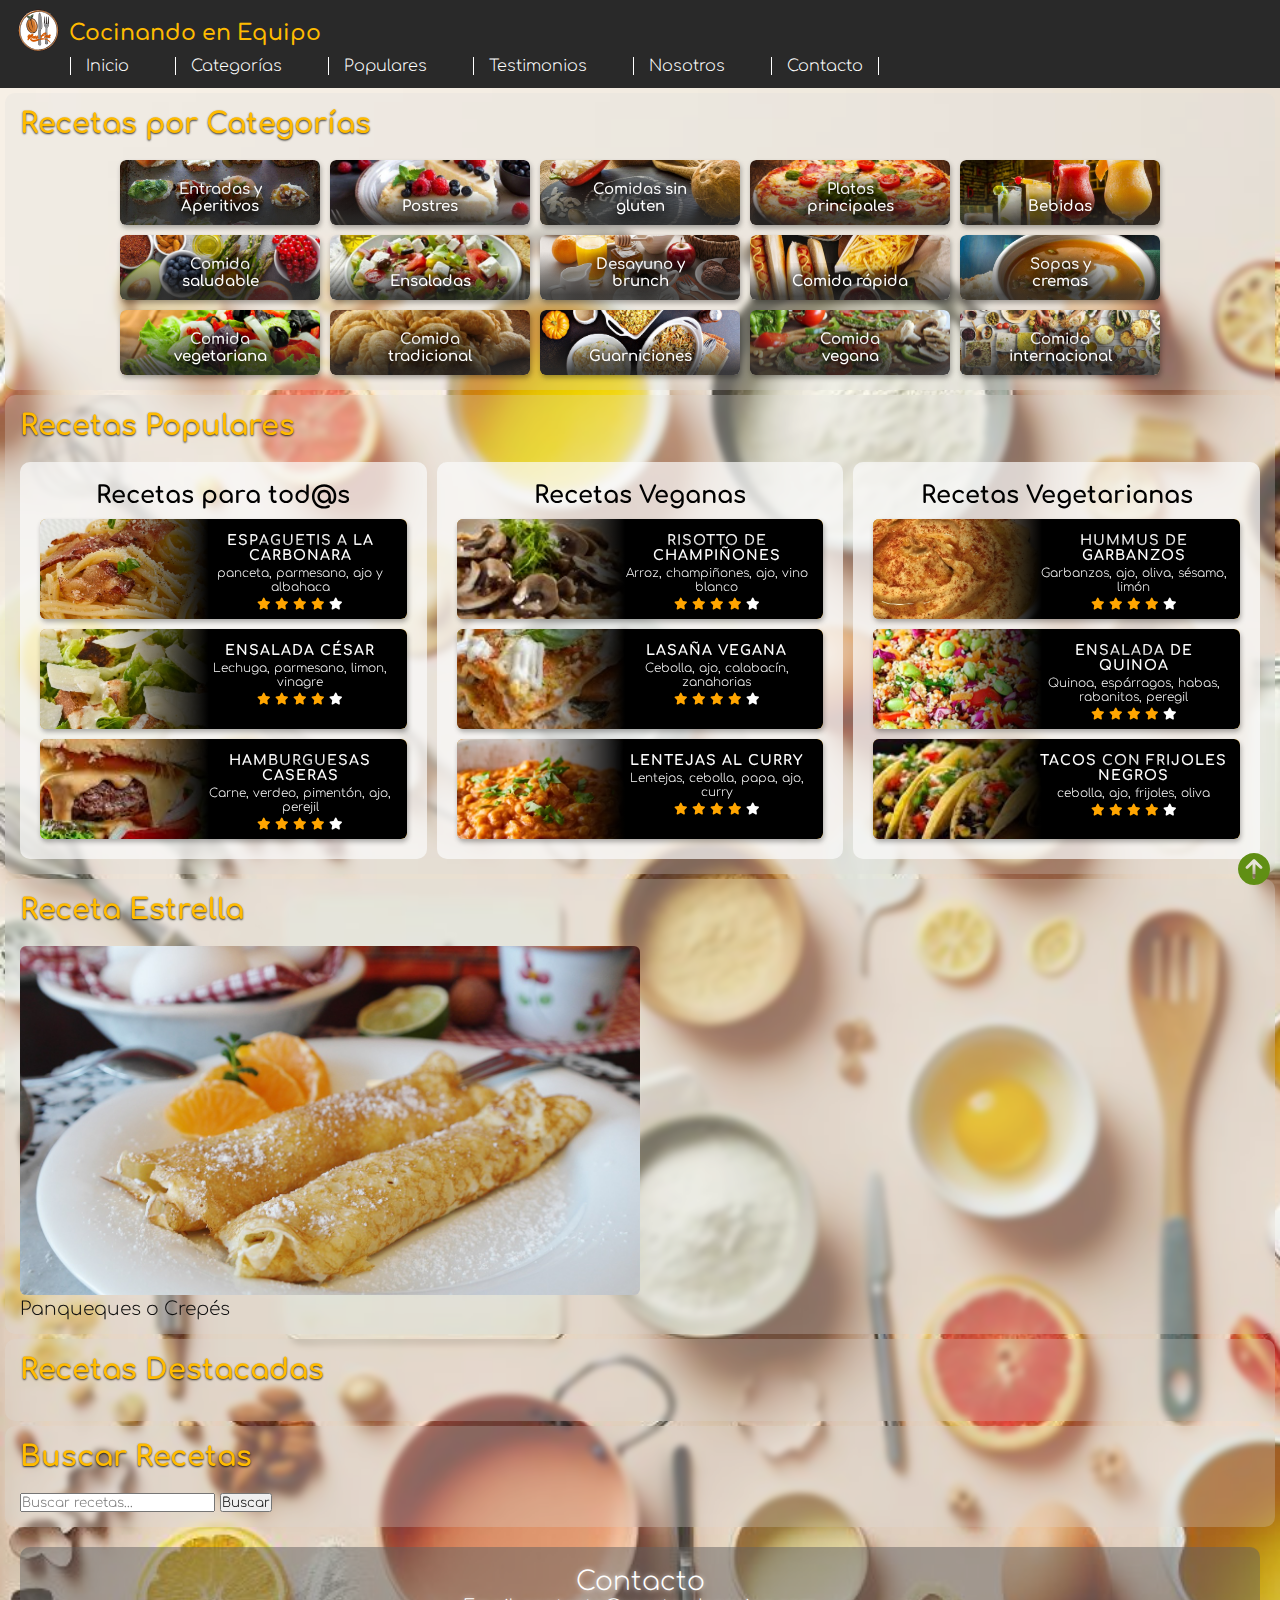
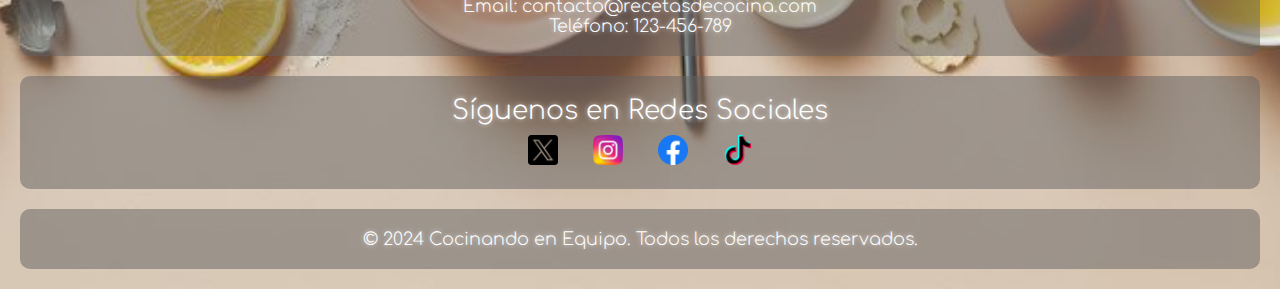
==== commit 44b34c11: "Merge pull request #5 from pcosta0/corrección-de-menú" ====
--- a/index.html
+++ b/index.html
@@ -44,12 +44,12 @@
           <i class="menu-icon"> <img src="static/img/menu.svg" alt="" /></i>
         </label>
         <ul id="menu-principal">
-          <a href="index.html"><li>Inicio</li></a>
-          <a href="index.html#categorias"><li>Categorías</li></a>
-          <a href="index.html#populares"><li>Populares</li></a>
-          <a href="testimonios.html"><li>Testimonios</li></a>
-          <a href="quienesomos.html"><li>Nosotros</li></a>
-          <a href="contacto.html"><li id="borde-lista-derecha">Contacto</li></a>
+          <li><a href="index.html">Inicio</a></li>
+          <li><a href="index.html#categorias"><li>Categorías</a></li>
+          <li><a href="index.html#populares"><li>Populares</a></li>
+          <li><a href="testimonios.html"><li>Testimonios</a></li>
+          <li><a href="quienesomos.html"><li>Nosotros</a></li>
+          <li><a href="contacto.html"><li id="borde-lista-derecha">Contacto</a></li>
         </ul>
       </nav>
     </header>
--- a/static/css/styles.css
+++ b/static/css/styles.css
@@ -752,8 +752,7 @@
 .derechos {
   padding: 20px;
   border-radius: 10px;
-  margin-top: 0;
-  margin-bottom: 20px;
+  margin: 0;
   font-size: 1.1em;
   font-weight: bold;
   /* Fondo gris semi-transparente */
@@ -766,7 +765,7 @@
 
 .redes-sociales a {
   display: inline-block;
-  margin: 0 10px;
+  margin: 10px 15px 0;
   /* Espacio entre enlaces */
   color: #020202;
 }
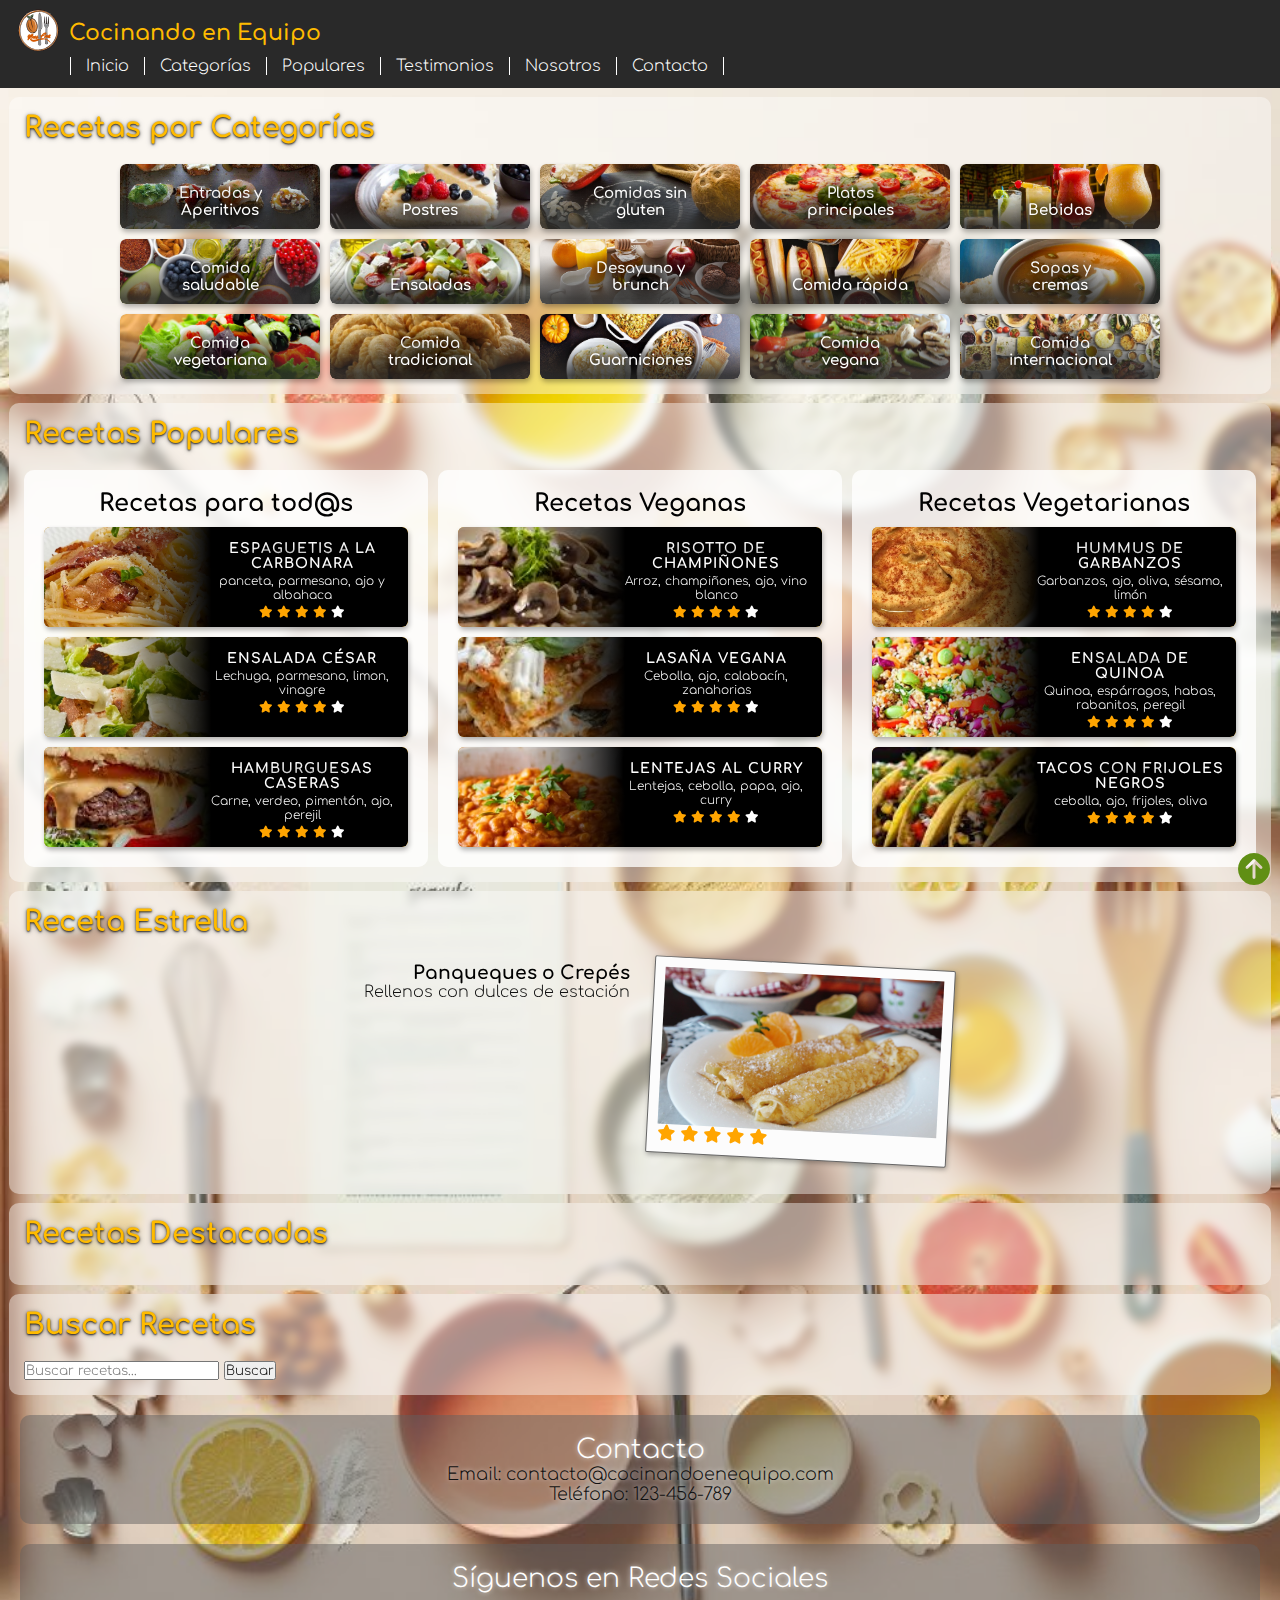
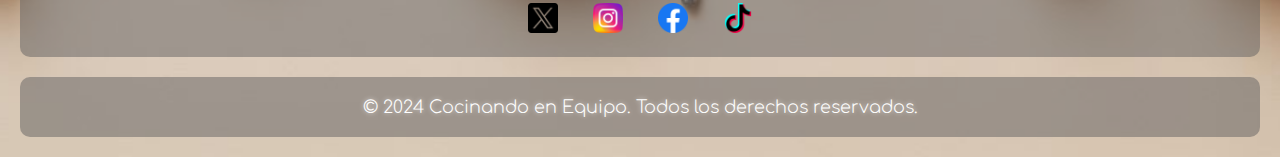
==== commit 917905a4: "link en el footer a email y telefono" ====
--- a/index.html
+++ b/index.html
@@ -45,11 +45,11 @@
         </label>
         <ul id="menu-principal">
           <li><a href="index.html">Inicio</a></li>
-          <li><a href="index.html#categorias"><li>Categorías</a></li>
-          <li><a href="index.html#populares"><li>Populares</a></li>
-          <li><a href="testimonios.html"><li>Testimonios</a></li>
-          <li><a href="quienesomos.html"><li>Nosotros</a></li>
-          <li><a href="contacto.html"><li id="borde-lista-derecha">Contacto</a></li>
+          <li><a href="index.html#categorias">Categorías</a></li>
+          <li><a href="index.html#populares">Populares</a></li>
+          <li><a href="testimonios.html">Testimonios</a></li>
+          <li><a href="quienesomos.html">Nosotros</a></li>
+          <li id="borde-lista-derecha"><a href="contacto.html">Contacto</a></li>
         </ul>
       </nav>
     </header>
@@ -402,16 +402,23 @@
       <!-- RECETA Estrella -->
       <section id="estrella" class="container">
         <h2>Receta Estrella</h2>
-        <div id="receta-estrella">
-          <a href="descripcion-recetas/Receta-estrella.html">
+        <div class="receta-estrella">
+          <div class="receta-estrella-col receta-estrella-col1">
+            <h3 class="texto-tarjeta">Panqueques o Crepés</h3>
+            <p>Rellenos con dulces de estación</p>
+          </div>
+          <div class="receta-estrella-col receta-estrella-col2">
             <div class="tarjeta-est">
-              <img src="static/img/estrella/panqueques.jpg" alt="" />
-              <div class="overlay">
-                <h3 class="texto-tarjeta">Panqueques o Crepés</h3>
-              </div>
-            </div>
-          </a>
-          <!-- Aquí va la receta estrella -->
+              <a href="descripcion-recetas/Receta-estrella.html">
+                <img src="static/img/estrella/panqueques.jpg" alt="" />
+                <span class="fa fa-star checked"></span>
+                <span class="fa fa-star checked"></span>
+                <span class="fa fa-star checked"></span>
+                <span class="fa fa-star checked"></span>
+                <span class="fa fa-star checked"></span>
+              </a>
+            </div>
+          </div>
         </div>
       </section>
 
@@ -438,8 +445,8 @@
       <section class="grid-footer section-footer">
         <div class="grid-item contacto">
           <h2>Contacto</h2>
-          <p>Email: contacto@recetasdecocina.com</p>
-          <p>Teléfono: 123-456-789</p>
+          <a href="mailto:contacto@cocinandoenequipo.com">Email: contacto@cocinandoenequipo.com</a>
+          <p><a href="tel:123456789">Teléfono: 123-456-789</a></p>
         </div>
 
         <div class="grid-item redes-sociales">
--- a/static/css/styles.css
+++ b/static/css/styles.css
@@ -144,11 +144,11 @@
 
 /* --------------- Container --------------- */
 .container {
-  background-color: rgba(220, 220, 220, 0.26);
-  margin: 5px 5px 0px;
+  background-color: rgba(255, 255, 255, 0.425);
+  margin: 9px 9px 0px;
   padding: 15px 15px;
   border-radius: 10px;
-  backdrop-filter: blur(3px);
+  backdrop-filter: blur(5px);
 }
 
 .container p {
@@ -159,7 +159,7 @@
   color: var(--heading1);
   font-weight: 700;
   font-size: 1.8rem;
-  text-shadow: 0 1px 2px rgba(0, 0, 0, 0.8);
+  text-shadow: 0 1px 2px rgba(0, 0, 0, 0.8), 0 1px 5px rgba(0, 0, 0, 0.5);
   padding-bottom: 20px;
 }
 
@@ -317,15 +317,57 @@
 }
 
 /* ---------- Receta estrella ----------- */
+.receta-estrella {
+  display: grid;
+  grid-template-columns: repeat(auto-fit, minmax(370px, 1fr));
+  gap: 10px;
+}
+
+.receta-estrella .checked {
+  color: orange;
+}
+
+.receta-estrella-col h3 {
+  font-weight: 700;
+}
+
+.receta-estrella-col {
+  display: flex;
+  width: 100%;
+  align-items: center;
+  justify-content: flex-start;
+  flex-direction: column;
+  border-radius: 10px;
+  padding: 5px;
+}
+
+.receta-estrella-col1 {
+  align-items: end;
+}
+
+.receta-estrella-col2 {
+  align-items: start;
+}
+
+.tarjeta-est {
+  border: 1px solid #666;
+  padding: 10px;
+  margin-bottom: 15px;
+  width: 50%;
+  border-radius: 2px;
+  transform: rotate(3deg);
+  background-color: #fcfcfc;
+  box-shadow: 1px 2px 5px rgba(0, 0, 0, 0.3);
+}
+
 .tarjeta-est img {
-  width: 50%;
   height: auto;
   /* Evita que la imagen se extienda más allá de su tamaño original */
   max-width: 100%;
   /* Evita que la imagen se extienda más allá de su tamaño original */
   max-height: 100%;
   scale: 1;
-  border-radius: var(--tarjeta-radius);
+  vertical-align: middle;
   object-fit: cover;
   transition: all 0.3s;
 }
@@ -634,6 +676,21 @@
     transition: all 0.25s;
   }
 
+  /* Receta estrella  */
+  .receta-estrella-col {
+    padding: 0px;
+  }
+  
+  .receta-estrella-col1 {
+    order: 1;
+    align-items: center;
+  }
+  
+  .receta-estrella-col2 {
+    align-items: center;
+  }
+  
+
   /* ---------- Footer ---------- */
 }
 
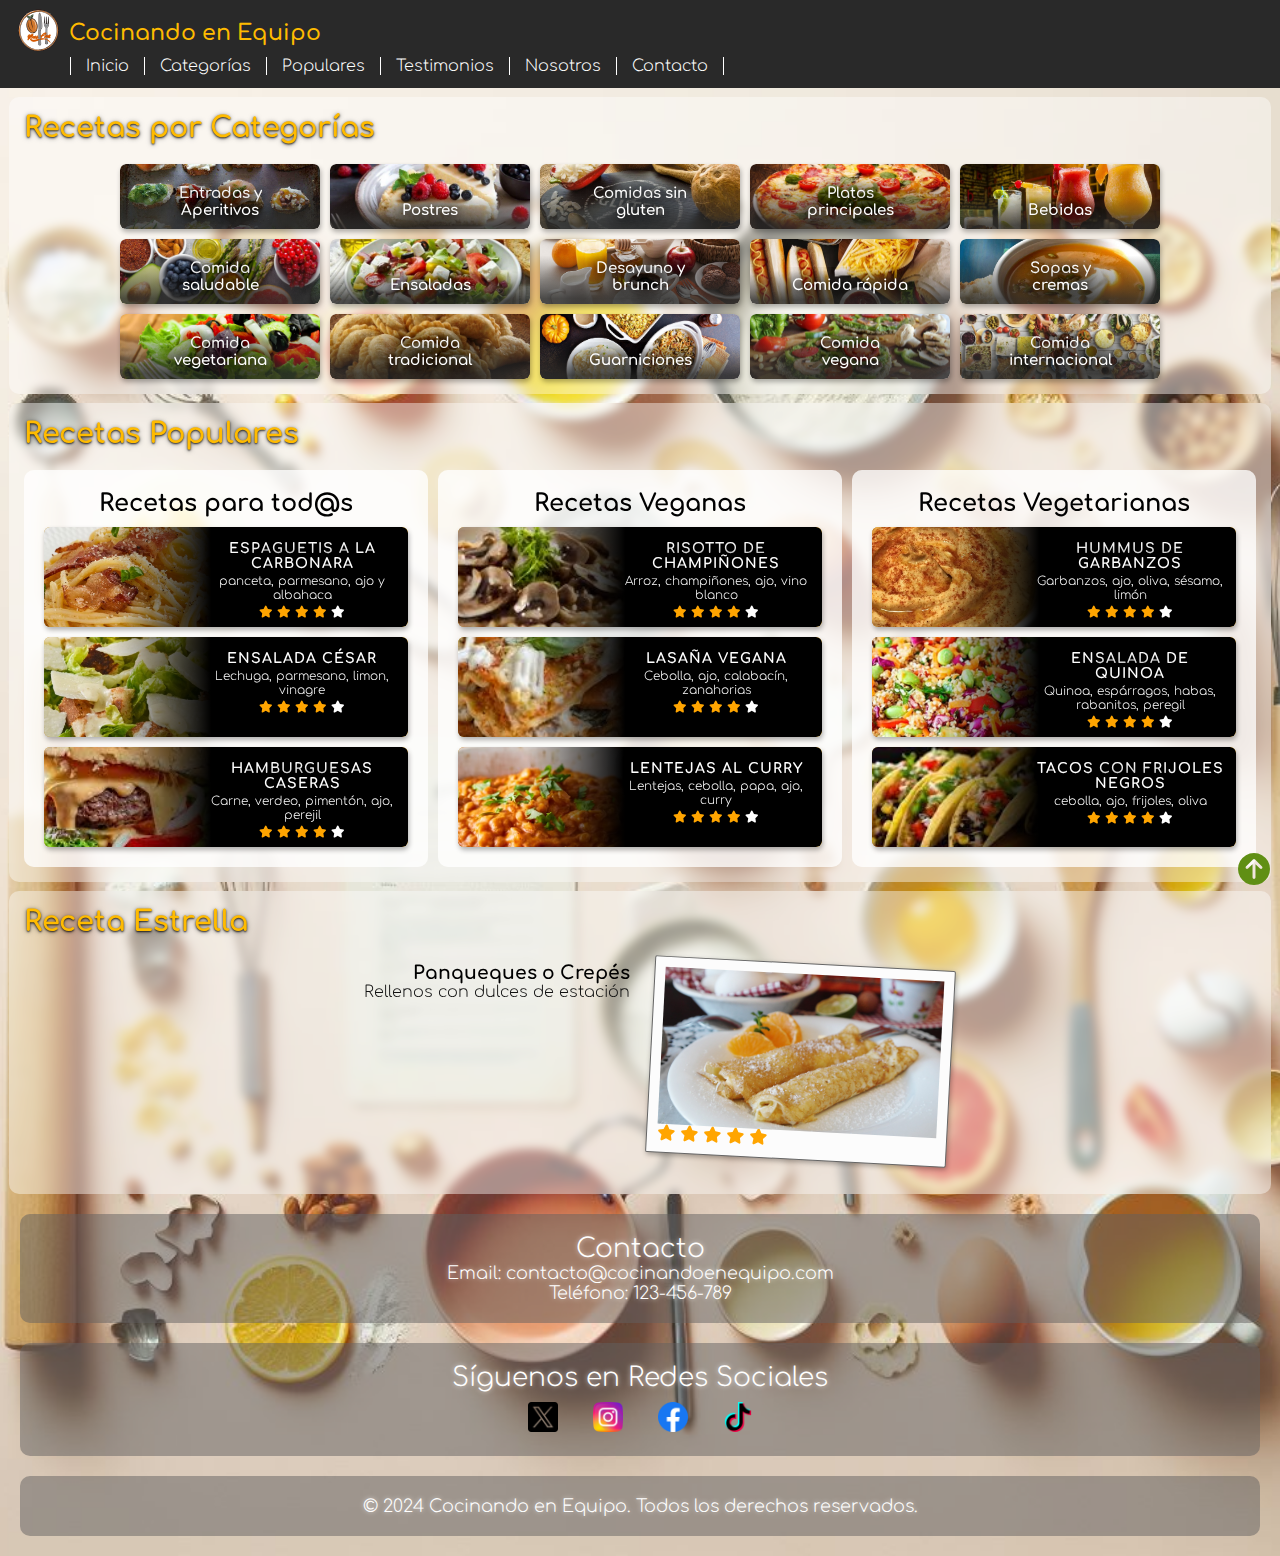
==== commit 19ea1e03: "actualizar estilos y elementos de index" ====
--- a/index.html
+++ b/index.html
@@ -423,7 +423,7 @@
       </section>
 
       <!-- RECETA Destacada -->
-      <section id="destacadas" class="container">
+      <section id="destacadas" class="container invisible">
         <h2>Recetas Destacadas</h2>
         <div id="recetas-destacadas">
           <!-- Aquí irían las recetas destacadas -->
@@ -431,7 +431,7 @@
       </section>
 
       <!-- Buscador -->
-      <section id="buscar-recetas" class="container">
+      <section id="buscar-recetas" class="container invisible">
         <h2>Buscar Recetas</h2>
         <!-- Formulario de búsqueda -->
         <form action="buscar.php" method="GET" class="buscar-formulario">
--- a/static/css/styles.css
+++ b/static/css/styles.css
@@ -37,6 +37,10 @@
   color: var(--text2);
 }
 
+.invisible {
+  display: none;
+}
+
 /* Estilos generales */
 .estilo-body {
   background-image: url("../img/fondo1.jpg");
@@ -53,7 +57,9 @@
   z-index: -999;
 }
 
+/* ---------------------------- */
 /* ---------- Header ---------- */
+/* ---------------------------- */
 header {
   z-index: 999;
   position: sticky;
@@ -101,7 +107,9 @@
   right: 40px;
 }
 
+/* -------------------------- */
 /* ---------- Menu ---------- */
+/* -------------------------- */
 /* lista de menu */
 nav ul {
   display: flex;
@@ -142,7 +150,9 @@
   display: none;
 }
 
-/* --------------- Container --------------- */
+/* -------------------------- */
+/* ------- Container -------- */
+/* -------------------------- */
 .container {
   background-color: rgba(255, 255, 255, 0.425);
   margin: 9px 9px 0px;
@@ -163,7 +173,9 @@
   padding-bottom: 20px;
 }
 
-/* --------------- Categorias --------------- */
+/* -------------------------- */
+/* ------- Categorias ------- */
+/* -------------------------- */
 .tarjetas-cat {
   display: flex;
   flex-wrap: wrap;
@@ -224,7 +236,9 @@
   text-shadow: 0 0 10px #000, 0 0 15px #000, 0 0 25px #000;
 }
 
+/* ---------------------------------------------- */
 /* -------- Tarjetas de Recetas Populares-------- */
+/* ---------------------------------------------- */
 .tarjetas-pop {
   display: grid;
   grid-template-columns: repeat(auto-fit, minmax(360px, 1fr));
@@ -316,7 +330,9 @@
   text-shadow: 0 0 10px #000, 0 0 15px #000, /* 0 0 20px #000, */ 0 0 25px #000;
 }
 
+/* -------------------------------------- */
 /* ---------- Receta estrella ----------- */
+/* -------------------------------------- */
 .receta-estrella {
   display: grid;
   grid-template-columns: repeat(auto-fit, minmax(370px, 1fr));
@@ -372,7 +388,38 @@
   transition: all 0.3s;
 }
 
+#grid-estrella {
+  display: grid;
+  grid-template-columns: 50% 50%;
+  gap: 10px;
+  text-align: center;
+}
+
+#tabla-info-estrella {
+  width: 60%;
+  border-color: #ef3311;
+  border: 5px;
+  margin-left: 21%;
+}
+
+#tabla-info-estrella,
+th,
+td {
+  border: 1px solid #ef3311;
+  text-align: center;
+}
+
+#tabla-info-estrella th {
+  background-color: coral;
+}
+
+#tabla-info-estrella tr:hover {
+  background-color: rgb(251, 251, 252);
+}
+
+/* ----------------------------------------------------------- */
 /* ----------------------- Testimonios ----------------------- */
+/* ----------------------------------------------------------- */
 /* Estilos CSS para la galería de testimonios */
 .testimonial {
   display: flex;
@@ -385,26 +432,28 @@
   height: 130px;
   border-radius: 50%;
   margin-right: 20px;
+  /* Añade un borde negro fino */
   border: 2px solid black;
-  /* Añade un borde negro fino */
 }
 
 .testimonial p {
   font-size: 16px;
   line-height: 1.5;
+  /* Ancho máximo del párrafo */
   max-width: 400px;
-  /* Ancho máximo del párrafo */
+  /* Eliminar los márgenes predeterminados */
   margin: 0;
-  /* Eliminar los márgenes predeterminados */
+  /* Agregar espacio interno */
   padding: 10px;
-  /* Agregar espacio interno */
+  /* Color de fondo para resaltar */
   background-color: #f9f9f9;
-  /* Color de fondo para resaltar */
+  /* Bordes redondeados */
   border-radius: 10px;
-  /* Bordes redondeados */
-}
-
+}
+
+/* -------------------------------------------- */
 /* -------------- Sobre nosotros -------------- */
+/* -------------------------------------------- */
 .tarjetas-equipo {
   display: grid;
   grid-template-columns: repeat(auto-fit, minmax(220px, 1fr));
@@ -433,136 +482,138 @@
   color: var(--text1);
 }
 
+/* -------------------------------------------------------- */
 /* ---------------- Formulario de contacto ---------------- */
+/* -------------------------------------------------------- */
 .form-name {
+  /* Espacio entre el formulario y el siguiente elemento */
   margin-bottom: 10px;
-  /* Espacio entre el formulario y el siguiente elemento */
 }
 
 .form-name label {
+  /* Hacer que el label ocupe todo el ancho disponible */
   display: block;
-  /* Hacer que el label ocupe todo el ancho disponible */
   font-weight: bold;
   color: yellow;
   text-shadow: -1px -1px 0 black, 1px -1px 0 black, -1px 1px 0 black,
     1px 1px 0 black;
+  /* Espacio entre el label y el input */
   margin-bottom: 5px;
-  /* Espacio entre el label y el input */
 }
 
 .form-name input[type="text"] {
+  /* El input ocupará todo el ancho disponible */
   width: 50%;
-  /* El input ocupará todo el ancho disponible */
+  /* Espaciado interior para el input */
   padding: 8px;
-  /* Espaciado interior para el input */
+  /* Borde para el input */
   border: 1px solid #ccc;
-  /* Borde para el input */
 }
 
 .form-email {
+  /* Espacio entre el formulario y el siguiente elemento */
   margin-bottom: 10px;
-  /* Espacio entre el formulario y el siguiente elemento */
 }
 
 .form-email label {
+  /* Hacer que el label ocupe todo el ancho disponible */
   display: block;
-  /* Hacer que el label ocupe todo el ancho disponible */
   font-weight: bold;
   color: yellow;
   text-shadow: -1px -1px 0 black, 1px -1px 0 black, -1px 1px 0 black,
     1px 1px 0 black;
+  /* Espacio entre el label y el input */
   margin-bottom: 5px;
-  /* Espacio entre el label y el input */
 }
 
 .form-email input[type="email"] {
+  /* El input ocupará todo el ancho disponible */
   width: 50%;
-  /* El input ocupará todo el ancho disponible */
+  /* Espaciado interior para el input */
   padding: 8px;
-  /* Espaciado interior para el input */
+  /* Borde para el input */
   border: 1px solid #ccc;
-  /* Borde para el input */
 }
 
 .form-message {
+  /* Espacio entre el formulario y el siguiente elemento */
   margin-bottom: 10px;
-  /* Espacio entre el formulario y el siguiente elemento */
 }
 
 .form-message label {
+  /* Hacer que el label ocupe todo el ancho disponible */
   display: block;
-  /* Hacer que el label ocupe todo el ancho disponible */
   font-weight: bold;
   color: yellow;
   text-shadow: -1px -1px 0 black, 1px -1px 0 black, -1px 1px 0 black,
     1px 1px 0 black;
+  /* Espacio entre el label y el textarea */
   margin-bottom: 5px;
-  /* Espacio entre el label y el textarea */
 }
 
 .form-message textarea {
+  /* El textarea ocupará todo el ancho disponible */
   width: 50%;
-  /* El textarea ocupará todo el ancho disponible */
+  /* Espaciado interior para el textarea */
   padding: 8px;
-  /* Espaciado interior para el textarea */
+  /* Borde para el textarea */
   border: 1px solid #ccc;
-  /* Borde para el textarea */
 }
 
 .form-motivo {
+  /* Espacio entre el formulario y el siguiente elemento */
   margin-bottom: 10px;
-  /* Espacio entre el formulario y el siguiente elemento */
 }
 
 .form-motivo label {
+  /* Hacer que el label ocupe todo el ancho disponible */
   display: block;
-  /* Hacer que el label ocupe todo el ancho disponible */
   font-weight: bold;
   color: yellow;
   text-shadow: -1px -1px 0 black, 1px -1px 0 black, -1px 1px 0 black,
     1px 1px 0 black;
+  /* Espacio entre el label y el textarea */
   margin-bottom: 5px;
-  /* Espacio entre el label y el textarea */
 }
 
 .form-motivo textarea {
+  /* El textarea ocupará todo el ancho disponible */
   width: 50%;
-  /* El textarea ocupará todo el ancho disponible */
+  /* Espaciado interior para el textarea */
   padding: 8px;
-  /* Espaciado interior para el textarea */
+  /* Borde para el textarea */
   border: 1px solid #ccc;
-  /* Borde para el textarea */
 }
 
 /* Estilo para el contenedor de la sección */
 .form-calif {
+  /* Espacio inferior para separar de otros elementos */
   margin-bottom: 20px;
-  /* Espacio inferior para separar de otros elementos */
 }
 
 /* Estilo para los radio buttons */
 .form-calif input[type="radio"] {
+  /* Oculta los radio buttons por defecto */
   display: none;
-  /* Oculta los radio buttons por defecto */
 }
 
 /* Estilo para las etiquetas de los radio buttons */
 .form-calif label {
+  /* Cambia las etiquetas a bloques para colocarlas una debajo de la otra */
   display: block;
-  /* Cambia las etiquetas a bloques para colocarlas una debajo de la otra */
+  /* Espacio inferior entre las etiquetas para separarlas */
   margin-bottom: 10px;
-  /* Espacio inferior entre las etiquetas para separarlas */
+  /* Cambia el cursor al pasar sobre las etiquetas */
   cursor: pointer;
-  /* Cambia el cursor al pasar sobre las etiquetas */
   font-weight: bold;
 }
 
 /* Estilo para las etiquetas cuando están seleccionadas */
 .form-calif input[type="radio"]:checked + label {
+  /* Texto en negrita cuando están seleccionadas */
   font-weight: bold;
-  /* Texto en negrita cuando están seleccionadas */
+  /* Cambia el color del texto cuando están seleccionadas */
   color: rgb(198, 237, 23);
-  /* Cambia el color del texto cuando están seleccionadas */
   text-shadow: -1px -1px 0 black, 1px -1px 0 black, -1px 1px 0 black,
     1px 1px 0 black;
 }
@@ -578,232 +629,59 @@
 
 .form-button input[type="submit"],
 .form-button button[type="button"] {
+  /* Fondo blanco */
   background-color: #ffffff;
-  /* Fondo blanco */
+  /* Borde negro */
   border: 1px solid #000000;
-  /* Borde negro */
+  /* Bordes redondeados */
   border-radius: 5px;
-  /* Bordes redondeados */
+  /* Espaciado interno */
   padding: 10px 20px;
-  /* Espaciado interno */
+  /* Sombra para el efecto relieve */
   box-shadow: 2px 2px 5px rgba(0, 0, 0, 0.3);
-  /* Sombra para el efecto relieve */
+  /* Cambia el cursor al pasar por encima */
   cursor: pointer;
-  /* Cambia el cursor al pasar por encima */
+  /* Texto en negrita */
   font-weight: bold;
-  /* Texto en negrita */
+  /* Color del texto */
   color: #000000;
-  /* Color del texto */
+  /* Transición suave */
   transition: all 0.3s ease;
-  /* Transición suave */
 }
 
 /* Estilos para el hover (cuando el cursor pasa por encima) */
 .form-button input[type="submit"]:hover,
 .form-button button[type="button"]:hover {
+  /* Cambia el fondo a un tono más claro */
   background-color: #f2f2f2;
-  /* Cambia el fondo a un tono más claro */
-}
-
-/* ------------------------------------------------------------- */
-/* ----------------------- MEDIA QUERIES ----------------------- */
-/* ------------------------------------------------------------- */
-
-/* ***************** TABLETA ***************** */
-@media (max-width: 768px) {
-  /* ---------- Header ---------- */
-  header {
-    display: flex;
-    justify-content: space-between;
-    align-items: center;
-    padding: 0.5rem 1rem;
-  }
-
-  /* checkbox menu */
-  .checkbtn {
-    display: block;
-  }
-
-  /* icono hamburguesa */
-  .menu-icon {
-    display: block;
-    cursor: pointer;
-  }
-
-  /* ---------- Menu ---------- */
-  /* contenedor de menu */
-  nav ul {
-    z-index: 999;
-    display: block;
-    position: fixed;
-    left: 100%;
-    background: var(--header-bg);
-    width: 100%;
-    right: 100px;
-    margin-left: 0;
-  }
-
-  /* elementos de menu */
-  nav li:hover {
-    background-color: var(--menu-bg2);
-  }
-
-  nav li:hover a {
-    color: var(--primary-color);
-  }
-
-  nav ul li {
-    padding: 1.5rem;
-    display: flex;
-    justify-content: center;
-    margin: 0;
-    border: 0;
-  }
-
-  nav ul li:last-child {
-    border: 0;
-  }
-
-  /* links de menu */
-  nav a {
-    color: var(--secondary-color);
-  }
-
-  /* transicion de menu */
-  #check:checked ~ ul {
-    top: 65px;
-    left: 0;
-    transition: all 0.25s;
-  }
-
-  /* Receta estrella  */
-  .receta-estrella-col {
-    padding: 0px;
-  }
-  
-  .receta-estrella-col1 {
-    order: 1;
-    align-items: center;
-  }
-  
-  .receta-estrella-col2 {
-    align-items: center;
-  }
-  
-
-  /* ---------- Footer ---------- */
-}
-
-/* ***************** Celular ***************** */
-@media (max-width: 480px) {
-  /* ---------- Header ---------- */
-  header {
-    display: flex;
-    justify-content: space-between;
-    align-items: center;
-    padding: 0.5rem 1rem;
-  }
-
-  /* checkbox menu */
-  .checkbtn {
-    display: block;
-  }
-
-  /* icono hamburguesa */
-  .menu-icon {
-    display: block;
-    cursor: pointer;
-  }
-
-  /* ---------- Menu ---------- */
-  /* contenedor de menu */
-  nav ul {
-    z-index: 999;
-    display: block;
-    position: fixed;
-    left: 100%;
-    background: var(--header-bg);
-    width: 100%;
-    right: 100px;
-    margin-left: 0;
-  }
-
-  nav li:hover a {
-    color: var(--primary-color);
-  }
-
-  nav ul li {
-    padding: 1.5rem;
-    display: flex;
-    justify-content: center;
-    margin: 0;
-    border: 0;
-  }
-
-  nav ul li:last-child {
-    border: 0;
-  }
-
-  /* links de menu */
-  nav a {
-    color: var(--secondary-color);
-  }
-
-  /* transicion de menu */
-  #check:checked ~ ul {
-    top: 65px;
-    left: 0;
-    transition: all 0.25s;
-  }
-
-  .container {
-    background-color: transparent;
-    margin: 0px auto 15px;
-    padding: 10px 10px;
-    backdrop-filter: none;
-  }
-
-  /* tarjeta */
-  .tarjeta-cat {
-    width: 100px;
-    height: 65px;
-  }
-  .overlay-cat h3 {
-    font-size: 0.85rem;
-  }
-
-  /* ---------- Footer ---------- */
-}
-/* ------------------------------------------------------------- */
+}
 
 /* --------------------------- */
 /* FOOTER CON GRID E ICONOS SN */
+/* --------------------------- */
 footer {
   color: #333;
   padding: 20px;
   text-align: center;
+  /* Fuente Roboto */
   font-family: "Roboto", sans-serif;
-  /* Fuente Roboto */
   display: grid;
+  /* 12 columnas de tamaño igual */
   grid-template-columns: repeat(12, 1fr);
-  /* 12 columnas de tamaño igual */
+  /* Espacio entre las secciones */
   gap: 20px;
-  /* Espacio entre las secciones */
 }
 
 /* Estilos para las secciones del footer */
 .section-footer {
+  /* Ocupa todas las columnas disponibles */
   display: grid;
-  /* Ocupa todas las columnas disponibles */
   grid-column: 1 / -1;
   grid-template-columns: 1fr;
   /* Espacio entre las secciones */
   gap: 20px;
 }
 
-/* !!!!!!!!!!!!!!!!!!!!!!!!!!!!!!!!!!!!!!!!!!!!!!!!!!!!!!!!!!!!!!!! */
-/* !!!!!!!!!!!!!!!!!!!!!!!!! ORDENAR ESTO !!!!!!!!!!!!!!!!!!!!!!!!! */
-/* !!!!!!!!!!!!!!!!!!!!!!!!!!!!!!!!!!!!!!!!!!!!!!!!!!!!!!!!!!!!!!!! */
 .contacto,
 .redes-sociales,
 .derechos {
@@ -820,16 +698,20 @@
   text-shadow: 0 0 5px rgba(255, 255, 255, 0.7);
 }
 
+.contacto a {
+  color: #fff;
+}
+
 .redes-sociales a {
   display: inline-block;
+  /* Espacio entre enlaces */
   margin: 10px 15px 0;
-  /* Espacio entre enlaces */
   color: #020202;
 }
 
 .redes-sociales a:hover {
+  /* Cambiar color al pasar el mouse */
   color: #ef3311;
-  /* Cambiar color al pasar el mouse */
 }
 
 /* Redefinir el tamaño de los iconos de redes sociales */
@@ -838,23 +720,193 @@
   height: auto; /* Mantiene la proporción de aspecto */
 }
 
-/* Centrar los iconos de redes sociales */
 .redes-sociales {
-  justify-content: center; /* Centra horizontalmente */
+  /* Centra horizontalmente */
+  justify-content: center; 
 }
 
 #contacto h2,
 #redes-sociales h2 {
+  /* Eliminar margen superior */
   margin-top: 0;
-  /* Eliminar margen superior */
 }
 
 #derechos {
+  /* Ajusta el tamaño del texto según tus preferencias */
   font-size: 0.9em;
-  /* Ajusta el tamaño del texto según tus preferencias */
+  /* Color del texto blanco */
   color: rgb(14, 13, 7);
-  /* Color del texto blanco */
   font-weight: bold;
+  /* Usando Nunito como la fuente principal */
   font-family: "Nunito", sans-serif;
-  /* Usando Nunito como la fuente principal */
-}
+}
+
+/* ------------------------------------------------------------- */
+/* ----------------------- MEDIA QUERIES ----------------------- */
+/* ------------------------------------------------------------- */
+
+/* ***************** TABLETA ***************** */
+@media (max-width: 768px) {
+  /* ---------- Header ---------- */
+  header {
+    display: flex;
+    justify-content: space-between;
+    align-items: center;
+    padding: 0.5rem 1rem;
+  }
+
+  /* checkbox menu */
+  .checkbtn {
+    display: block;
+  }
+
+  /* icono hamburguesa */
+  .menu-icon {
+    display: block;
+    cursor: pointer;
+  }
+
+  /* ---------- Menu ---------- */
+  /* contenedor de menu */
+  nav ul {
+    z-index: 999;
+    display: block;
+    position: fixed;
+    left: 100%;
+    background: var(--header-bg);
+    width: 100%;
+    right: 100px;
+    margin-left: 0;
+  }
+
+  /* elementos de menu */
+  nav li:hover {
+    background-color: var(--menu-bg2);
+  }
+
+  nav li:hover a {
+    color: var(--primary-color);
+  }
+
+  nav ul li {
+    padding: 1.5rem;
+    display: flex;
+    justify-content: center;
+    margin: 0;
+    border: 0;
+  }
+
+  nav ul li:last-child {
+    border: 0;
+  }
+
+  /* links de menu */
+  nav a {
+    color: var(--secondary-color);
+  }
+
+  /* transicion de menu */
+  #check:checked ~ ul {
+    top: 65px;
+    left: 0;
+    transition: all 0.25s;
+  }
+
+  /* Receta estrella  */
+  .receta-estrella-col {
+    padding: 0px;
+  }
+
+  .receta-estrella-col1 {
+    order: 1;
+    align-items: center;
+  }
+
+  .receta-estrella-col2 {
+    align-items: center;
+  }
+
+  /* ---------- Footer ---------- */
+}
+
+/* ***************** Celular ***************** */
+@media (max-width: 480px) {
+  /* ---------- Header ---------- */
+  header {
+    display: flex;
+    justify-content: space-between;
+    align-items: center;
+    padding: 0.5rem 1rem;
+  }
+
+  /* checkbox menu */
+  .checkbtn {
+    display: block;
+  }
+
+  /* icono hamburguesa */
+  .menu-icon {
+    display: block;
+    cursor: pointer;
+  }
+
+  /* ---------- Menu ---------- */
+  /* contenedor de menu */
+  nav ul {
+    z-index: 999;
+    display: block;
+    position: fixed;
+    left: 100%;
+    background: var(--header-bg);
+    width: 100%;
+    right: 100px;
+    margin-left: 0;
+  }
+
+  nav li:hover a {
+    color: var(--primary-color);
+  }
+
+  nav ul li {
+    padding: 1.5rem;
+    display: flex;
+    justify-content: center;
+    margin: 0;
+    border: 0;
+  }
+
+  nav ul li:last-child {
+    border: 0;
+  }
+
+  /* links de menu */
+  nav a {
+    color: var(--secondary-color);
+  }
+
+  /* transicion de menu */
+  #check:checked ~ ul {
+    top: 65px;
+    left: 0;
+    transition: all 0.25s;
+  }
+
+  .container {
+    background-color: transparent;
+    margin: 0px auto 15px;
+    padding: 10px 10px;
+    backdrop-filter: none;
+  }
+
+  /* tarjeta */
+  .tarjeta-cat {
+    width: 100px;
+    height: 65px;
+  }
+  .overlay-cat h3 {
+    font-size: 0.85rem;
+  }
+
+  /* ---------- Footer ---------- */
+}
+/* ------------------------------------------------------------- */
